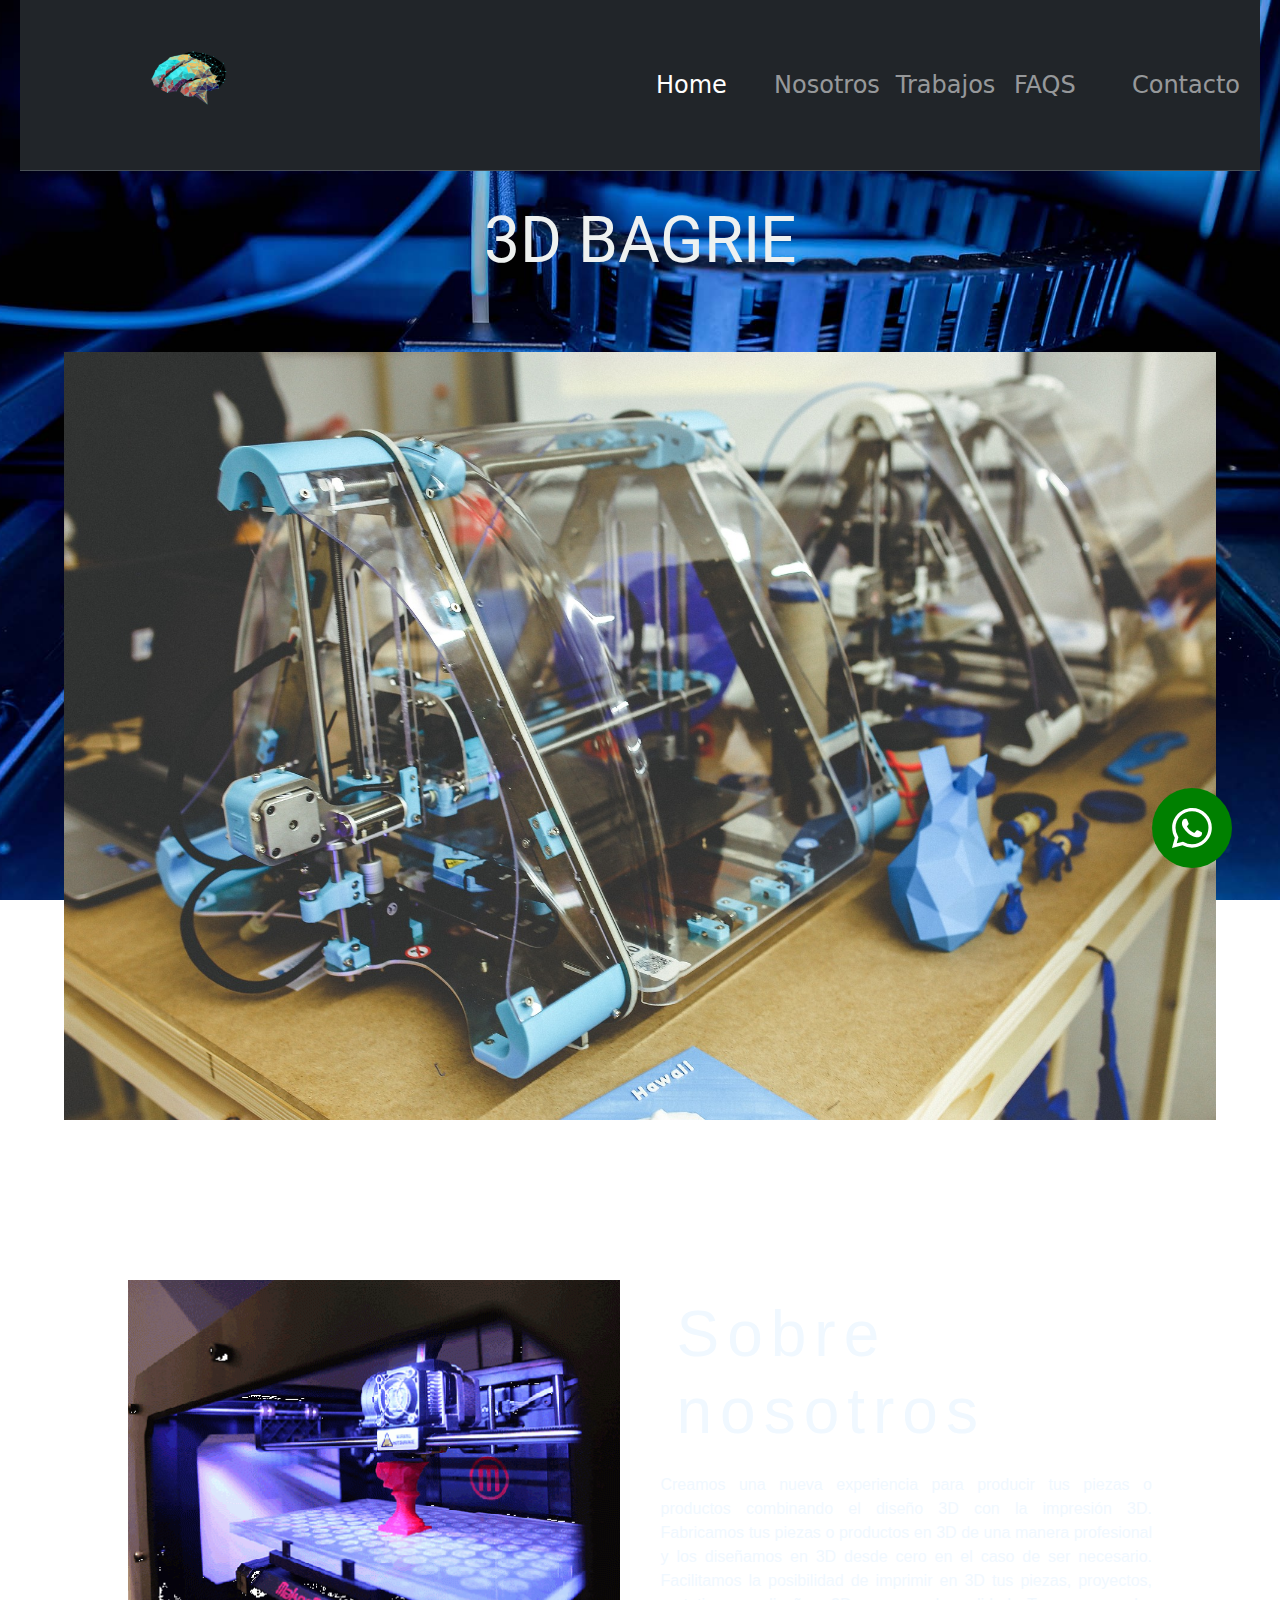
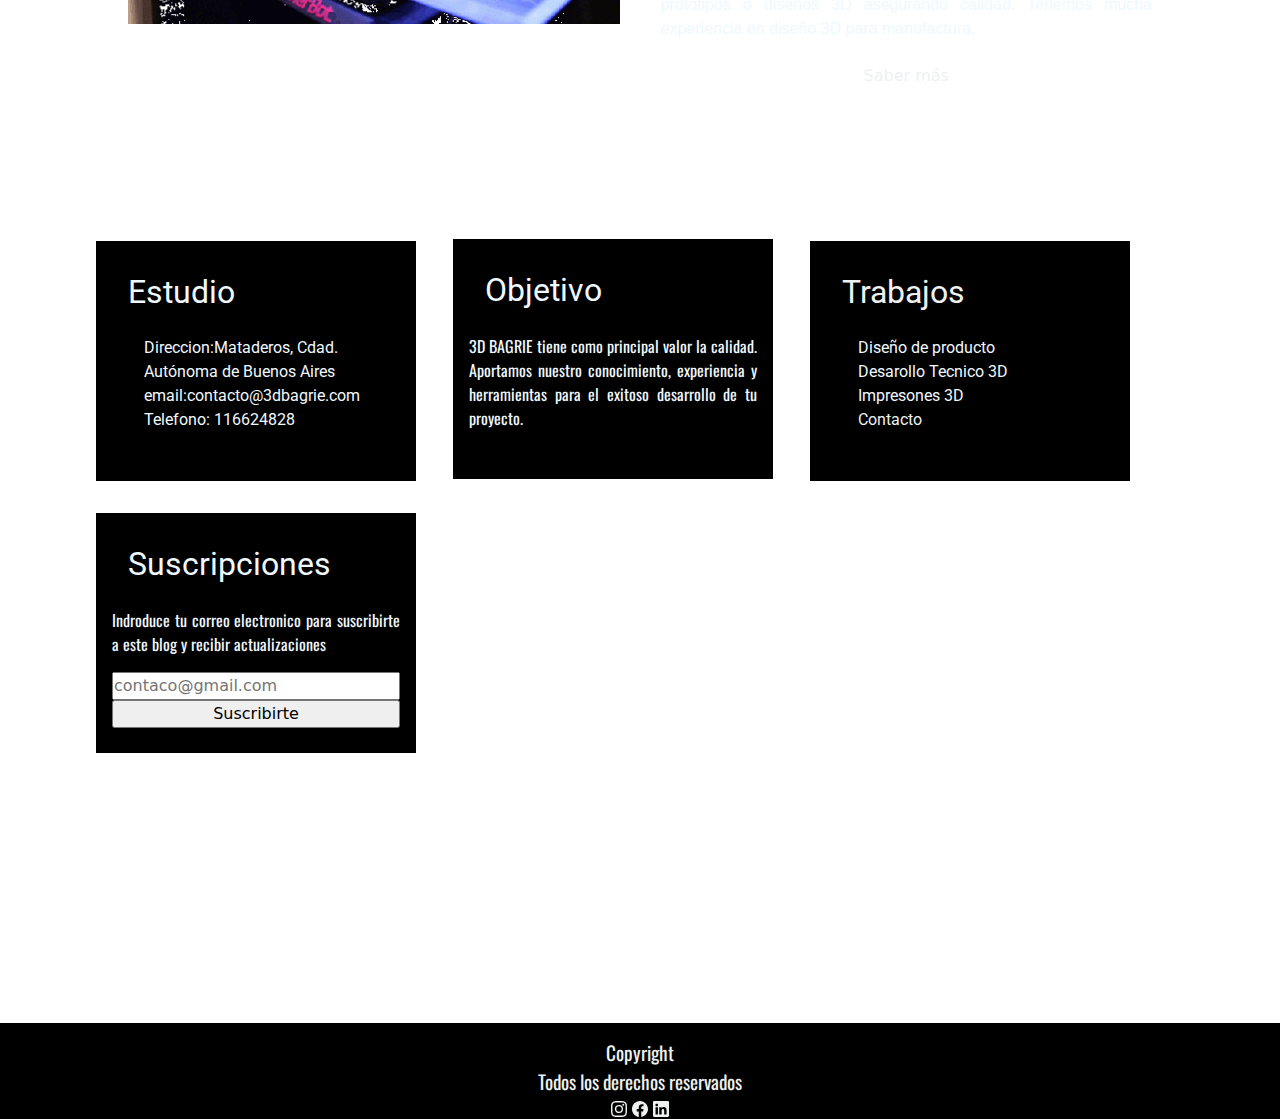
==== index.html @ aac8c041 "Sass" ====
<!DOCTYPE html>
<html lang="en">
<head>
    <meta charset="UTF-8">
    <meta name="viewport" content="width=device-width, initial-scale=1.0">
    <link rel="shortcut icon" href="./asset/3D 64x64.png">
    <link href="https://cdn.jsdelivr.net/npm/bootstrap@5.3.3/dist/css/bootstrap.min.css" rel="stylesheet" integrity="sha384-QWTKZyjpPEjISv5WaRU9OFeRpok6YctnYmDr5pNlyT2bRjXh0JMhjY6hW+ALEwIH" crossorigin="anonymous">
    <link rel="stylesheet"  href="./css/styles.css">
    <title>Home Page</title>
</head>
<body class="contenedor">
    <header>
        <nav class="navbar navbar-expand-lg bg-dark border-bottom border-body" data-bs-theme="dark">
            <div class="container-fluid">
            <a class="navbar-brand" href="./index.html">
                <img src="./asset/3D Sin fondo.png" alt="Logo del estudio de impresiones 3D" class="logo">
            </a>
            <button class="navbar-toggler" type="button" data-bs-toggle="collapse" data-bs-target="#navbarNav" aria-controls="navbarNav" aria-expanded="false" aria-label="Toggle navigation">
                <span class="navbar-toggler-icon"></span>
            </button>
            <div class="collapse navbar-collapse" id="navbarNav">
                <ul class="navbar-nav">
                <li class="nav-item">
                <a class="nav-link active" aria-current="page" href="./index.html">Home</a>
                </li>
                <li class="nav-item">
                <a class="nav-link" href="./pages/nosotros.html">Nosotros</a>
                </li>
                <li class="nav-item">
                <a class="nav-link" href="./pages/trabajos.html">Trabajos</a>
                </li>
                <li class="nav-item">
                <a class="nav-link" href="./pages/faqs.html">FAQS</a>
                </li>
                <li class="nav-item">
                        <a class="nav-link" href="./pages/contacto.html">Contacto</a>
                </li>
                </ul>
            </div>
        </div>
        </nav>
</header>
    <main>
        <section>
            <!--Imagen-->
                <h1>3D BAGRIE</h1>
                <img src="./asset/portada.jpg" alt="Maquina 3D" class="portada">
                <!--alt+z se centra el texto-->
        </section>
    </main>

    <section id="nosotros">
        <div class="estudio">
            <img src="./asset/500Impresora3d.gif" alt="estudio de impresones 3d">
        </div>
        <div class="text">
            <h2>Sobre nosotros</h2>
            <p> Creamos una nueva experiencia para producir tus piezas o productos combinando el diseño 3D con la impresión 3D. Fabricamos tus piezas o productos en 3D de una manera profesional y los diseñamos en 3D desde cero en el caso de ser necesario. Facilitamos la posibilidad de imprimir en 3D tus piezas, proyectos, prototipos o diseños 3D asegurando calidad. Tenemos mucha experiencia en diseño 3D para manufactura.</p>
            <div class="btn">
                <a href="./pages/nosotros.html">
                    Saber más</a>
            </div>
        </div>
    </section>

    <div class="popup-wpp">
        <a href="https://wa.me/5491123456789?text=Hola!%20Quería%20más%20información." target="_blank">
            <svg xmlns="http://www.w3.org/2000/svg" width="16" height="16" fill="currentColor" class="bi bi-whatsapp" viewBox="0 0 16 16">
                <path d="M13.601 2.326A7.85 7.85 0 0 0 7.994 0C3.627 0 .068 3.558.064 7.926c0 1.399.366 2.76 1.057 3.965L0 16l4.204-1.102a7.9 7.9 0 0 0 3.79.965h.004c4.368 0 7.926-3.558 7.93-7.93A7.9 7.9 0 0 0 13.6 2.326zM7.994 14.521a6.6 6.6 0 0 1-3.356-.92l-.24-.144-2.494.654.666-2.433-.156-.251a6.56 6.56 0 0 1-1.007-3.505c0-3.626 2.957-6.584 6.591-6.584a6.56 6.56 0 0 1 4.66 1.931 6.56 6.56 0 0 1 1.928 4.66c-.004 3.639-2.961 6.592-6.592 6.592m3.615-4.934c-.197-.099-1.17-.578-1.353-.646-.182-.065-.315-.099-.445.099-.133.197-.513.646-.627.775-.114.133-.232.148-.43.05-.197-.1-.836-.308-1.592-.985-.59-.525-.985-1.175-1.103-1.372-.114-.198-.011-.304.088-.403.087-.088.197-.232.296-.346.1-.114.133-.198.198-.33.065-.134.034-.248-.015-.347-.05-.099-.445-1.076-.612-1.47-.16-.389-.323-.335-.445-.34-.114-.007-.247-.007-.38-.007a.73.73 0 0 0-.529.247c-.182.198-.691.677-.691 1.654s.71 1.916.81 2.049c.098.133 1.394 2.132 3.383 2.992.47.205.84.326 1.129.418.475.152.904.129 1.246.08.38-.058 1.171-.48 1.338-.943.164-.464.164-.86.114-.943-.049-.084-.182-.133-.38-.232"/>
            </svg>
        </a>
    </div>
    
    <section class="cards">
        <div class="datos">
            <h2>Estudio</h2>
                <ol>
                    <li>Direccion:Mataderos, Cdad. Autónoma de Buenos Aires </li>
                    <li>email:contacto@3dbagrie.com</li>
                    <li>Telefono: 116624828</li>
                </ol>
        </div>
        <div class="datos">
            <h3>Objetivo</h3>
                <p class="parrafo">3D BAGRIE tiene como principal valor la calidad. Aportamos nuestro conocimiento, experiencia y herramientas para el exitoso desarrollo de tu proyecto.</p>
        </div>
        <div class="datos">    
            <h4><a href="./pages/trabajos.html" target="_blank">Trabajos</a></h4>
                <ol>
                    <li>Diseño de producto</li>
                    <li>Desarollo Tecnico 3D</li>
                    <li>Impresones 3D</li>
                    <li><a href="./pages/contacto.html" target="_blank">Contacto</a></li>
                </ol>
        </div>
        <div class="datos">
                <h5>Suscripciones</h5>
                <p class="parrafo">Indroduce tu correo electronico para suscribirte a este blog y recibir actualizaciones</p>
                <input type="email" name="email" id="correo" placeholder="contaco@gmail.com">    
                <input type="submit" value="Suscribirte" class="btn-submit">
        </div>
    </section>

    <footer>
        <nav>
            <p>Copyright</p>
            <p>Todos los derechos reservados</p>
            <a href="https://www.instagram.com/?hl=es" target="_blank">
            <svg xmlns="http://www.w3.org/2000/svg" width="16" height="16" fill="currentColor" class="bi bi-instagram" viewBox="0 0 16 16"><path d="M8 0C5.829 0 5.556.01 4.703.048 3.85.088 3.269.222 2.76.42a3.9 3.9 0 0 0-1.417.923A3.9 3.9 0 0 0 .42 2.76C.222 3.268.087 3.85.048 4.7.01 5.555 0 5.827 0 8.001c0 2.172.01 2.444.048 3.297.04.852.174 1.433.372 1.942.205.526.478.972.923 1.417.444.445.89.719 1.416.923.51.198 1.09.333 1.942.372C5.555 15.99 5.827 16 8 16s2.444-.01 3.298-.048c.851-.04 1.434-.174 1.943-.372a3.9 3.9 0 0 0 1.416-.923c.445-.445.718-.891.923-1.417.197-.509.332-1.09.372-1.942C15.99 10.445 16 10.173 16 8s-.01-2.445-.048-3.299c-.04-.851-.175-1.433-.372-1.941a3.9 3.9 0 0 0-.923-1.417A3.9 3.9 0 0 0 13.24.42c-.51-.198-1.092-.333-1.943-.372C10.443.01 10.172 0 7.998 0zm-.717 1.442h.718c2.136 0 2.389.007 3.232.046.78.035 1.204.166 1.486.275.373.145.64.319.92.599s.453.546.598.92c.11.281.24.705.275 1.485.039.843.047 1.096.047 3.231s-.008 2.389-.047 3.232c-.035.78-.166 1.203-.275 1.485a2.5 2.5 0 0 1-.599.919c-.28.28-.546.453-.92.598-.28.11-.704.24-1.485.276-.843.038-1.096.047-3.232.047s-2.39-.009-3.233-.047c-.78-.036-1.203-.166-1.485-.276a2.5 2.5 0 0 1-.92-.598 2.5 2.5 0 0 1-.6-.92c-.109-.281-.24-.705-.275-1.485-.038-.843-.046-1.096-.046-3.233s.008-2.388.046-3.231c.036-.78.166-1.204.276-1.486.145-.373.319-.64.599-.92s.546-.453.92-.598c.282-.11.705-.24 1.485-.276.738-.034 1.024-.044 2.515-.045zm4.988 1.328a.96.96 0 1 0 0 1.92.96.96 0 0 0 0-1.92m-4.27 1.122a4.109 4.109 0 1 0 0 8.217 4.109 4.109 0 0 0 0-8.217m0 1.441a2.667 2.667 0 1 1 0 5.334 2.667 2.667 0 0 1 0-5.334"/>
            </svg>
            <a href="https://www.facebook.com/?locale=es_LA" target="_blank">
            <svg xmlns="http://www.w3.org/2000/svg" width="16" height="16" fill="currentColor" class="bi bi-facebook" viewBox="0 0 16 16">
            <path d="M16 8.049c0-4.446-3.582-8.05-8-8.05C3.58 0-.002 3.603-.002 8.05c0 4.017 2.926 7.347 6.75 7.951v-5.625h-2.03V8.05H6.75V6.275c0-2.017 1.195-3.131 3.022-3.131.876 0 1.791.157 1.791.157v1.98h-1.009c-.993 0-1.303.621-1.303 1.258v1.51h2.218l-.354 2.326H9.25V16c3.824-.604 6.75-3.934 6.75-7.951"/>
            </svg>
            <a href="https://ar.linkedin.com/" target="_blank">
            <svg xmlns="http://www.w3.org/2000/svg" width="16" height="16" fill="currentColor" class="bi bi-linkedin" viewBox="0 0 16 16">
            <path d="M0 1.146C0 .513.526 0 1.175 0h13.65C15.474 0 16 .513 16 1.146v13.708c0 .633-.526 1.146-1.175 1.146H1.175C.526 16 0 15.487 0 14.854zm4.943 12.248V6.169H2.542v7.225zm-1.2-8.212c.837 0 1.358-.554 1.358-1.248-.015-.709-.52-1.248-1.342-1.248S2.4 3.226 2.4 3.934c0 .694.521 1.248 1.327 1.248zm4.908 8.212V9.359c0-.216.016-.432.08-.586.173-.431.568-.878 1.232-.878.869 0 1.216.662 1.216 1.634v3.865h2.401V9.25c0-2.22-1.184-3.252-2.764-3.252-1.274 0-1.845.7-2.165 1.193v.025h-.016l.016-.025V6.169h-2.4c.03.678 0 7.225 0 7.225z"/>
            </svg>
        </nav>
    </footer>
    <script src="https://cdn.jsdelivr.net/npm/bootstrap@5.3.3/dist/js/bootstrap.bundle.min.js" integrity="sha384-YvpcrYf0tY3lHB60NNkmXc5s9fDVZLESaAA55NDzOxhy9GkcIdslK1eN7N6jIeHz" crossorigin="anonymous"></script>
</body>
</html>
---- css/styles.css ----
/* control }  comentarios*/
/* #012326 
#000C0D
#2E5951
*/
@import url("https://fonts.googleapis.com/css2?family=Oswald:wght@200..700&family=Roboto:ital,wght@0,100;0,300;0,400;0,500;0,700;0,900;1,100;1,300;1,400;1,500;1,700;1,900&display=swap");
/* Reset */
* {
  margin: 0;
  padding: 0;
  box-sizing: border-box;
  width: 100%;
}

html {
  font-size: 62, 5%;
}
html body {
  background-image: url(../asset/elescaneado3denlaimpresion-3d.jpg);
  background-position: center center;
  background-repeat: no-repeat;
  background-size: cover;
  background-attachment: fixed;
  color: aliceblue;
  overflow-x: hidden;
}
@media screen and (min-width: 320px) and (max-width: 767px) {
  html body {
    width: 100%;
  }
}
html body header {
  display: flex;
  align-items: center;
  justify-content: space-between;
  padding: 0 20px;
  background-color: none;
  height: 10%;
}
html body header nav {
  font-size: 1.5rem;
}
html body header nav a img {
  width: 11rem;
  height: 9rem;
  margin-left: 4rem;
}
@media screen and (min-width: 320px) and (max-width: 767px) {
  html body header nav a img {
    margin-right: 10rem;
  }
}
@media screen and (min-width: 768px) and (max-width: 1023px) {
  html body header nav a img {
    margin-left: 15rem;
  }
}
html body a {
  text-decoration: none;
  color: #eef1f0;
}
html body main {
  /* background-color: #012326; */
  color: #eef1f0;
  overflow: hidden;
  display: flex;
  justify-content: center;
  align-items: center;
  flex-direction: row;
}
html body main .imgfqs {
  width: 100%;
  margin-left: 1rem;
}
html body main section img {
  display: block;
  flex-direction: row;
  margin: auto;
}
html body main .portada {
  max-width: 95%;
  max-height: 95%;
  align-items: center;
  position: relative;
  justify-content: center;
  margin-bottom: 2rem;
  padding: 2rem;
  margin: auto;
}
html body main .carousel-item {
  width: 90%;
  margin-left: 5rem;
  align-items: center;
  justify-content: center;
}
@media screen and (min-width: 320px) and (max-width: 767px) {
  html body main .carousel-item {
    width: 100%;
    margin: 0;
  }
}
@media screen and (min-width: 768px) and (max-width: 1023px) {
  html body main .carousel-item {
    width: 100%;
    margin-left: 0;
  }
}
html body main input, html body main label, html body main select {
  display: flex;
  margin-bottom: auto;
  text-align: center;
}
html body main textarea {
  text-align: center;
  display: block;
}
html body main iframe {
  align-items: flex-start;
  display: block;
  width: 90%;
  margin-left: 1rem;
}
html body main .formulario {
  width: 50%;
  margin: 1rem;
  padding: 1rem;
}
html body main .btn-sumit {
  align-items: baseline;
  height: 2rem;
  width: 2rem;
  border-radius: 2%;
  padding: 2rem;
  margin: 2rem;
}
html body h1 {
  text-align: center;
  padding: 2rem;
  font-size: 4rem;
  font-family: "Roboto", sans-serif;
  font-weight: 400;
  font-style: normal;
}
html body h2 {
  padding: 1rem;
  font-size: 2rem;
  font-family: "Roboto", sans-serif;
  font-weight: 400;
  font-style: normal;
}
html body h3 {
  padding: 1rem;
  font-size: 2rem;
  font-family: "Roboto", sans-serif;
  font-weight: 400;
  font-style: normal;
}
html body h4 {
  padding: 1rem;
  font-size: 2rem;
  font-family: "Roboto", sans-serif;
  font-weight: 400;
  font-style: normal;
}
html body h5 {
  padding: 1rem;
  font-size: 2rem;
  font-family: "Roboto", sans-serif;
  font-weight: 400;
  font-style: normal;
}
html body p {
  font-size: 1.2rem;
  text-align: justify;
  font-family: "Oswald", sans-serif;
  font-optical-sizing: auto;
  font-weight: weight;
  font-style: normal;
}
html body div ol li {
  text-decoration: none;
  list-style-type: none;
  font-family: "Roboto", sans-serif;
  font-weight: 400;
  font-style: normal;
  font-size: 1rem;
}
html body .cards {
  display: flex;
  flex-direction: row;
  align-items: center;
  justify-content: center;
  width: 100%;
  height: 50rem;
}
@media screen and (min-width: 320px) and (max-width: 767px) {
  html body .cards {
    display: inline-block;
    align-items: center;
    justify-content: center;
  }
}
@media screen and (min-width: 768px) and (max-width: 1023px) {
  html body .cards {
    display: inline-block;
    align-items: center;
    justify-content: center;
  }
}
@media screen and (min-width: 1024px) {
  html body .cards {
    margin-left: 5rem;
    display: inline-block;
    align-items: center;
    justify-content: center;
  }
}
html body .cards .datos {
  display: inline-block;
  background-color: black;
  width: 20rem;
  height: 15rem;
  padding: 1rem;
  margin: 1rem;
}
html body #nosotros {
  display: flex;
  flex-direction: row;
  justify-content: space-between;
  padding: 8rem;
}
@media screen and (min-width: 320px) and (max-width: 767px) {
  html body #nosotros {
    width: 100%;
    display: inline-block;
  }
}
html body #nosotros .estudio {
  width: 48%;
}
html body #nosotros .text {
  width: 48%;
  display: flex;
  flex-direction: column;
  justify-content: space-between;
  align-items: flex-start;
}
html body #nosotros .text h2 {
  color: aliceblue;
  font-family: "Bebas Neue", sans-serif;
  font-weight: 500;
  font-style: normal;
  text-align: left;
  font-size: 4rem;
  letter-spacing: 0.5rem;
}
html body #nosotros .text p {
  font-family: "Poppins", sans-serif;
  font-weight: 300;
  font-style: normal;
  text-align: justify;
  font-size: 1rem;
  color: aliceblue;
}
@media screen and (min-width: 320px) and (max-width: 767px) {
  html body #nosotros .text {
    display: inline-block;
  }
}
html body .parrafo {
  font-size: 1rem;
  text-align: justify;
  font-family: "Oswald", sans-serif;
  font-optical-sizing: auto;
  font-weight: weight;
  font-style: normal;
}
html body footer {
  background-color: black;
  color: #eef1f0;
  text-align: center;
  font-size: 1rem;
  width: 100%;
  overflow: hidden;
  padding-top: 1rem;
  padding-bottom: 1rem;
}
html body footer p {
  text-align: center;
  margin: auto;
  padding: auto;
  width: auto;
}
html body footer svg {
  list-style-type: none;
  width: auto;
  display: inline block;
  text-decoration: none;
  color: #eef1f0;
}
html body .fotos {
  display: flex;
  flex-wrap: wrap;
  gap: 1rem;
  justify-content: center;
}
html body .fotos img {
  border-radius: 3px;
  max-width: 30%;
  border: #C4AA25 2px solid;
}
html body .fotos img:hover {
  border: #E8C61C 2px solid;
}
html body article {
  background: black;
  width: 80%;
  margin-left: 5rem;
  padding: 2rem;
  margin: 2rem;
}
html body article p {
  font-size: 1.5rem;
  text-align: justify;
  font-family: "Oswald", sans-serif;
  font-optical-sizing: auto;
  font-weight: weight;
  font-style: normal;
}
@media screen and (min-width: 320px) and (max-width: 767px) {
  html body article p {
    font-size: 1rem;
  }
}
html body header {
  grid-area: menu;
}
html body main {
  grid-area: main;
}
html body section {
  grid-area: section;
}
html body footer {
  grid-area: footer;
  width: 100%;
  height: 6rem;
}
html body .contenedor {
  display: grid;
  grid-template-columns: repeat(3, 1fr);
  grid-template-rows: 0.3fr 6.5fr 5.5fr 0.3fr;
  grid-template-areas: "menu menu menu" "main main main" "section section" "footer footer footer";
  width: 100%;
  height: 100hv;
}
@media screen and (min-width: 320px) and (max-width: 767px) {
  html body .contenedor .contenedor {
    display: grid;
    grid-template-columns: 1;
    grid-template-rows: 0.3fr 6.5fr 5.5fr 5.5fr 0.3fr;
    grid-template-areas: "menu" "main" "section" "section" "footer";
    width: 100%;
    height: 100hv;
  }
}
html body .popup-wpp {
  width: 5rem;
  height: 5rem;
  background-color: green;
  padding: 0.5rem;
  border-radius: 70%;
  position: fixed;
  bottom: 2rem;
  right: 3rem;
  display: flex;
  flex-direction: row;
  justify-content: center;
  align-items: center;
}
html body .popup-wpp a {
  display: flex;
  flex-direction: row;
  justify-content: center;
  align-items: center;
  color: white;
}
html body .popup-wpp a svg {
  width: 2.5rem;
  height: 2.5rem;
}/*# sourceMappingURL=styles.css.map */
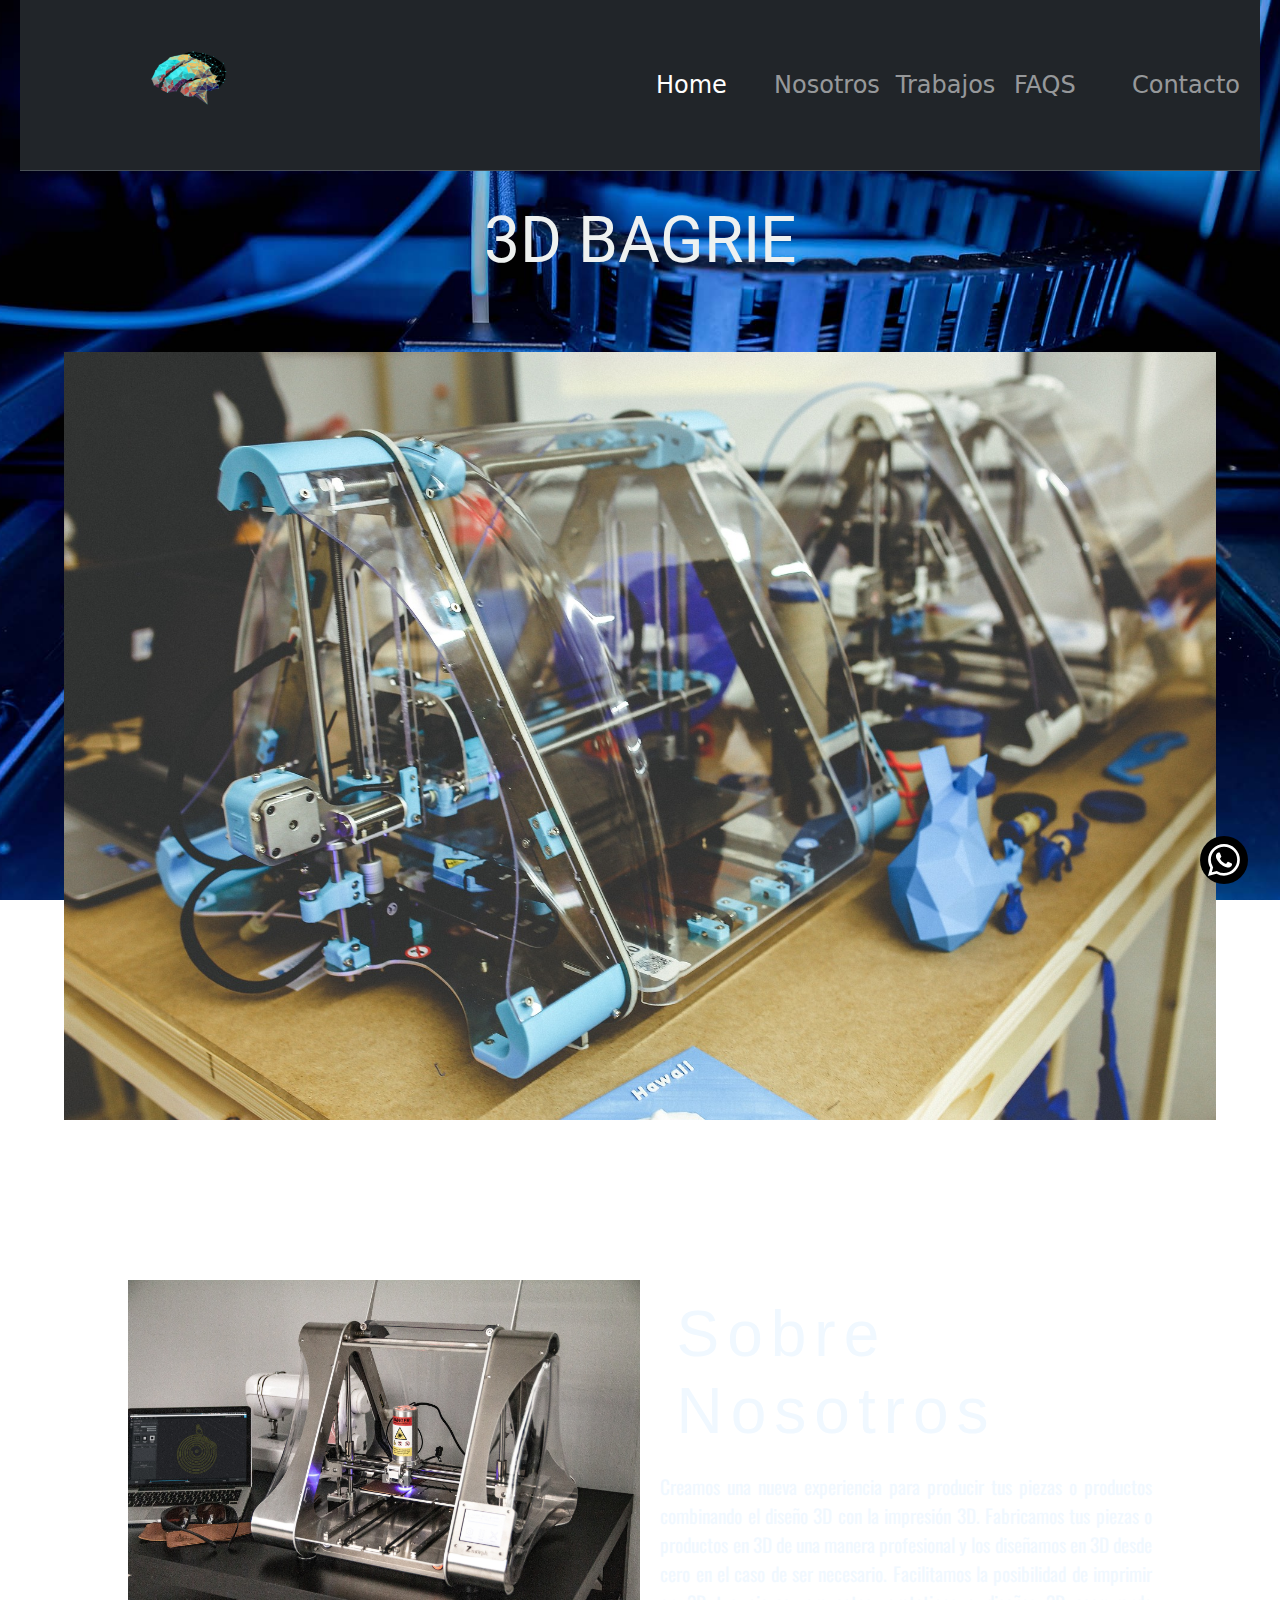
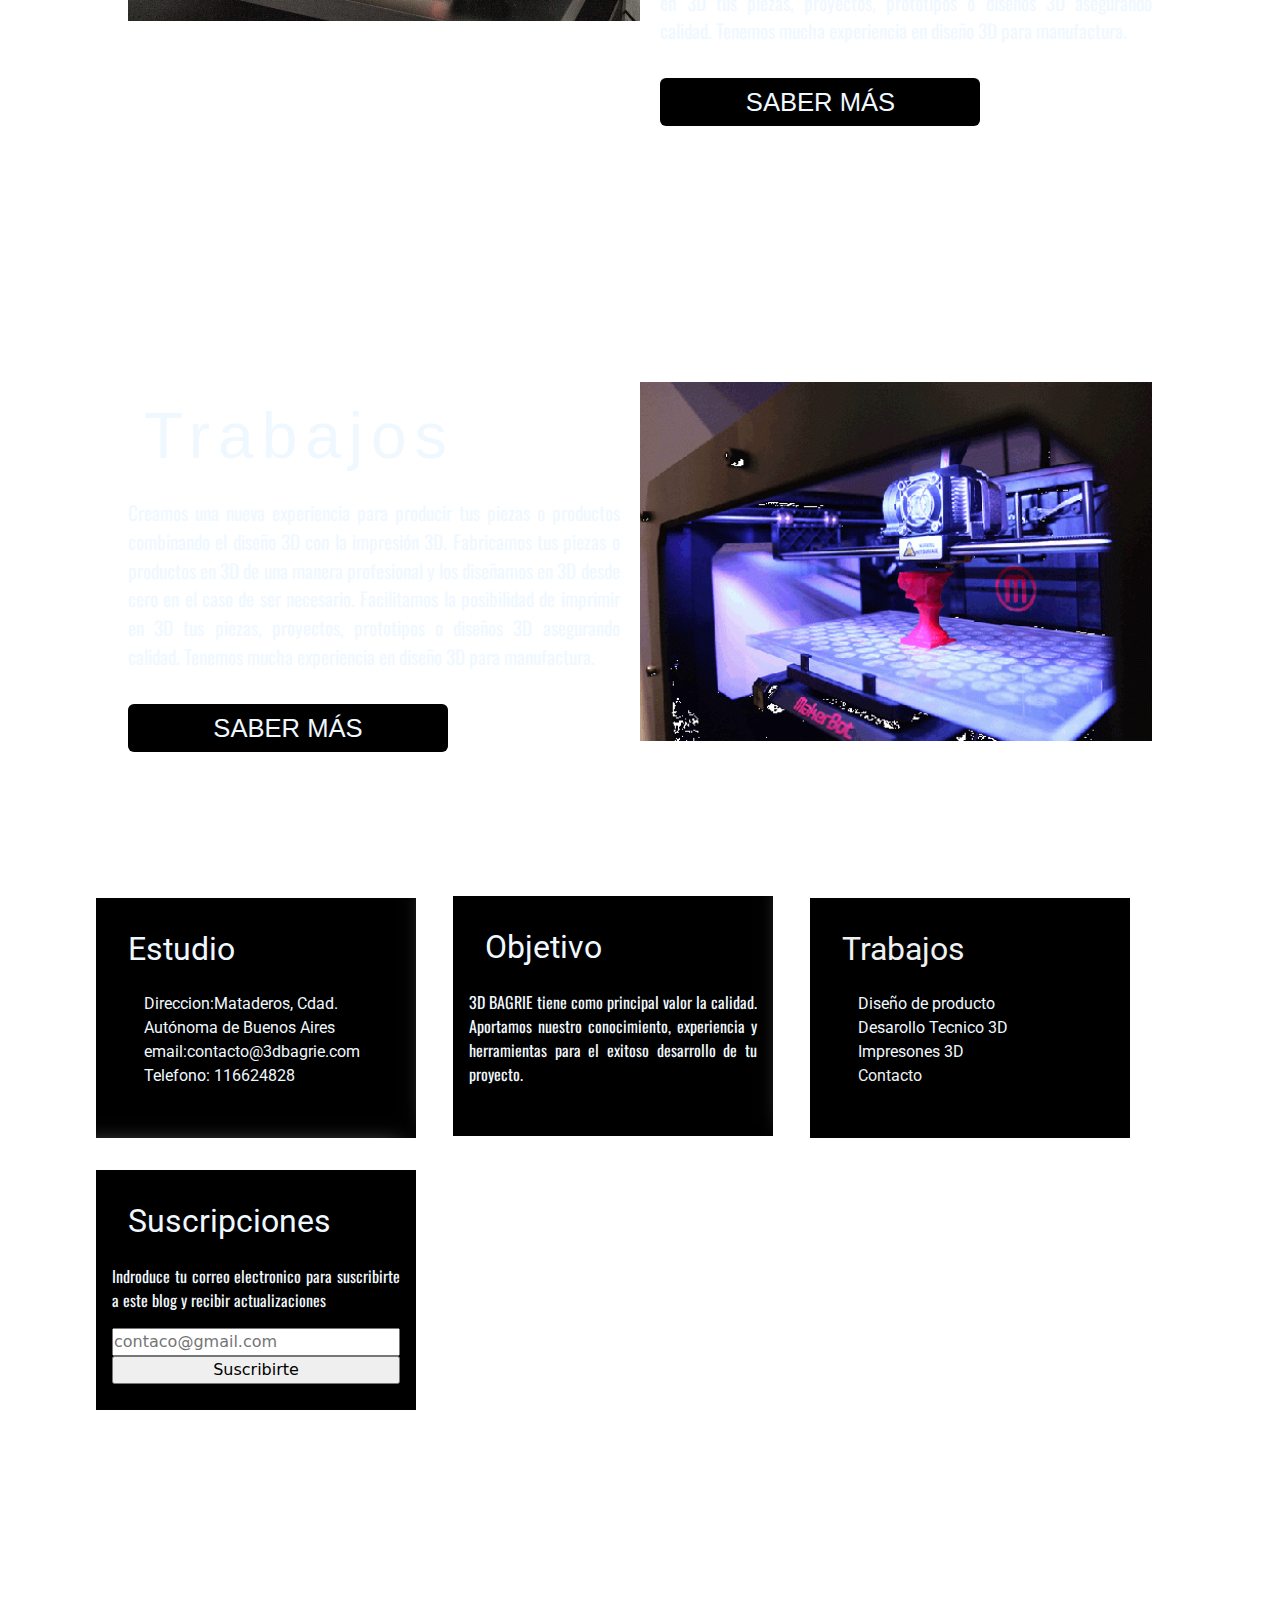
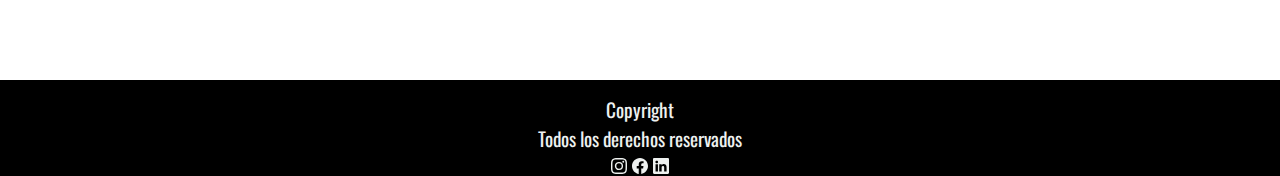
==== commit 5e2ab5ec: "animaciones" ====
--- a/index.html
+++ b/index.html
@@ -3,6 +3,8 @@
 <head>
     <meta charset="UTF-8">
     <meta name="viewport" content="width=device-width, initial-scale=1.0">
+    <meta name="description" content="Diseño e Impresión 3D. Diseños simples y a gran escala. Impresión 3D en Buenos Aires.">
+    <meta name="keywords" content="Estudio, Impresion. 3D">
     <link rel="shortcut icon" href="./asset/3D 64x64.png">
     <link href="https://cdn.jsdelivr.net/npm/bootstrap@5.3.3/dist/css/bootstrap.min.css" rel="stylesheet" integrity="sha384-QWTKZyjpPEjISv5WaRU9OFeRpok6YctnYmDr5pNlyT2bRjXh0JMhjY6hW+ALEwIH" crossorigin="anonymous">
     <link rel="stylesheet"  href="./css/styles.css">
@@ -50,11 +52,11 @@
     </main>
 
     <section id="nosotros">
-        <div class="estudio">
-            <img src="./asset/500Impresora3d.gif" alt="estudio de impresones 3d">
+        <div class="estudio" data-aos="fade-right" data-aos-easing="linear" data-aos-duration="1500">
+            <img src="./asset/impresoramodelodos.jpg" alt="estudio de impresones 3d">
         </div>
-        <div class="text">
-            <h2>Sobre nosotros</h2>
+        <div class="text" data-aos="fade-left" data-aos-easing="linear" data-aos-duration="1500">
+            <h2>Sobre Nosotros</h2>
             <p> Creamos una nueva experiencia para producir tus piezas o productos combinando el diseño 3D con la impresión 3D. Fabricamos tus piezas o productos en 3D de una manera profesional y los diseñamos en 3D desde cero en el caso de ser necesario. Facilitamos la posibilidad de imprimir en 3D tus piezas, proyectos, prototipos o diseños 3D asegurando calidad. Tenemos mucha experiencia en diseño 3D para manufactura.</p>
             <div class="btn">
                 <a href="./pages/nosotros.html">
@@ -62,6 +64,21 @@
             </div>
         </div>
     </section>
+
+    <section id="nosotros">
+        <div class="text" data-aos="fade-left" data-aos-easing="linear" data-aos-duration="1500">
+            <h2>Trabajos</h2>
+            <p> Creamos una nueva experiencia para producir tus piezas o productos combinando el diseño 3D con la impresión 3D. Fabricamos tus piezas o productos en 3D de una manera profesional y los diseñamos en 3D desde cero en el caso de ser necesario. Facilitamos la posibilidad de imprimir en 3D tus piezas, proyectos, prototipos o diseños 3D asegurando calidad. Tenemos mucha experiencia en diseño 3D para manufactura.</p>
+            <div class="btn">
+                <a href="./pages/trabajos.html">
+                    Saber más</a>
+            </div>
+        </div>
+        <div class="estudio" data-aos="fade-right" data-aos-easing="linear" data-aos-duration="1500">
+            <img src="./asset/500Impresora3d.gif" alt="estudio de impresones 3d">
+        </div>
+    </section>
+
 
     <div class="popup-wpp">
         <a href="https://wa.me/5491123456789?text=Hola!%20Quería%20más%20información." target="_blank">
--- a/css/styles.css
+++ b/css/styles.css
@@ -222,6 +222,9 @@
   height: 15rem;
   padding: 1rem;
   margin: 1rem;
+  box-shadow: -17px -16px 25px 3px rgba(255, 255, 255, 0.75);
+  -webkit-box-shadow: -17px -16px 25px 3px rgba(255, 255, 255, 0.75);
+  -moz-box-shadow: -17px -16px 25px 3px rgba(255, 255, 255, 0.75);
 }
 html body #nosotros {
   display: flex;
@@ -229,14 +232,14 @@
   justify-content: space-between;
   padding: 8rem;
 }
-@media screen and (min-width: 320px) and (max-width: 767px) {
-  html body #nosotros {
+html body #nosotros .estudio {
+  width: 50%;
+}
+@media screen and (min-width: 320px) and (max-width: 767px) {
+  html body #nosotros .estudio {
     width: 100%;
     display: inline-block;
   }
-}
-html body #nosotros .estudio {
-  width: 48%;
 }
 html body #nosotros .text {
   width: 48%;
@@ -254,7 +257,7 @@
   font-size: 4rem;
   letter-spacing: 0.5rem;
 }
-html body #nosotros .text p {
+html body #nosotros .text h2 p {
   font-family: "Poppins", sans-serif;
   font-weight: 300;
   font-style: normal;
@@ -262,10 +265,28 @@
   font-size: 1rem;
   color: aliceblue;
 }
-@media screen and (min-width: 320px) and (max-width: 767px) {
-  html body #nosotros .text {
-    display: inline-block;
-  }
+html body #nosotros .text .btn {
+  width: 20rem;
+  height: 3rem;
+  background-color: black;
+  margin-top: 1rem;
+  display: flex;
+  flex-direction: row;
+  justify-content: center;
+  align-items: center;
+}
+html body #nosotros .text .btn a {
+  color: aliceblue;
+  font-family: "Poppins", sans-serif;
+  font-weight: 500;
+  font-style: normal;
+  text-align: center;
+  text-transform: uppercase;
+  font-size: 1.6rem;
+  transition: color 2s;
+}
+html body #nosotros .btn a:hover {
+  color: orange;
 }
 html body .parrafo {
   font-size: 1rem;
@@ -313,7 +334,9 @@
   border: #E8C61C 2px solid;
 }
 html body article {
-  background: black;
+  background: #363232;
+  background: linear-gradient(90deg, #363232 0%, #006bff 80%);
+  background: -moz-linear-gradient(90deg, #363232 0%, #006bff 80%);
   width: 80%;
   margin-left: 5rem;
   padding: 2rem;
@@ -364,19 +387,41 @@
     height: 100hv;
   }
 }
+@keyframes moverBoton {
+  0% {
+    transform: scale(1, 1);
+  }
+  25% {
+    transform: scale(1.1, 1.1);
+  }
+  50% {
+    transform: scale(1.2, 1.2);
+  }
+  75% {
+    transform: scale(1.3, 1.3);
+  }
+  100% {
+    transform: scale(1, 1);
+  }
+}
 html body .popup-wpp {
-  width: 5rem;
-  height: 5rem;
-  background-color: green;
+  width: 3rem;
+  height: 3rem;
+  background-color: black;
   padding: 0.5rem;
-  border-radius: 70%;
+  border-radius: 50%;
   position: fixed;
-  bottom: 2rem;
-  right: 3rem;
-  display: flex;
-  flex-direction: row;
-  justify-content: center;
-  align-items: center;
+  bottom: 1rem;
+  right: 2rem;
+  display: flex;
+  flex-direction: row;
+  justify-content: center;
+  align-items: center;
+  animation-name: moverBoton;
+  animation-duration: 3s;
+  animation-delay: 0.5s;
+  animation-timing-function: linear;
+  animation-iteration-count: infinite;
 }
 html body .popup-wpp a {
   display: flex;
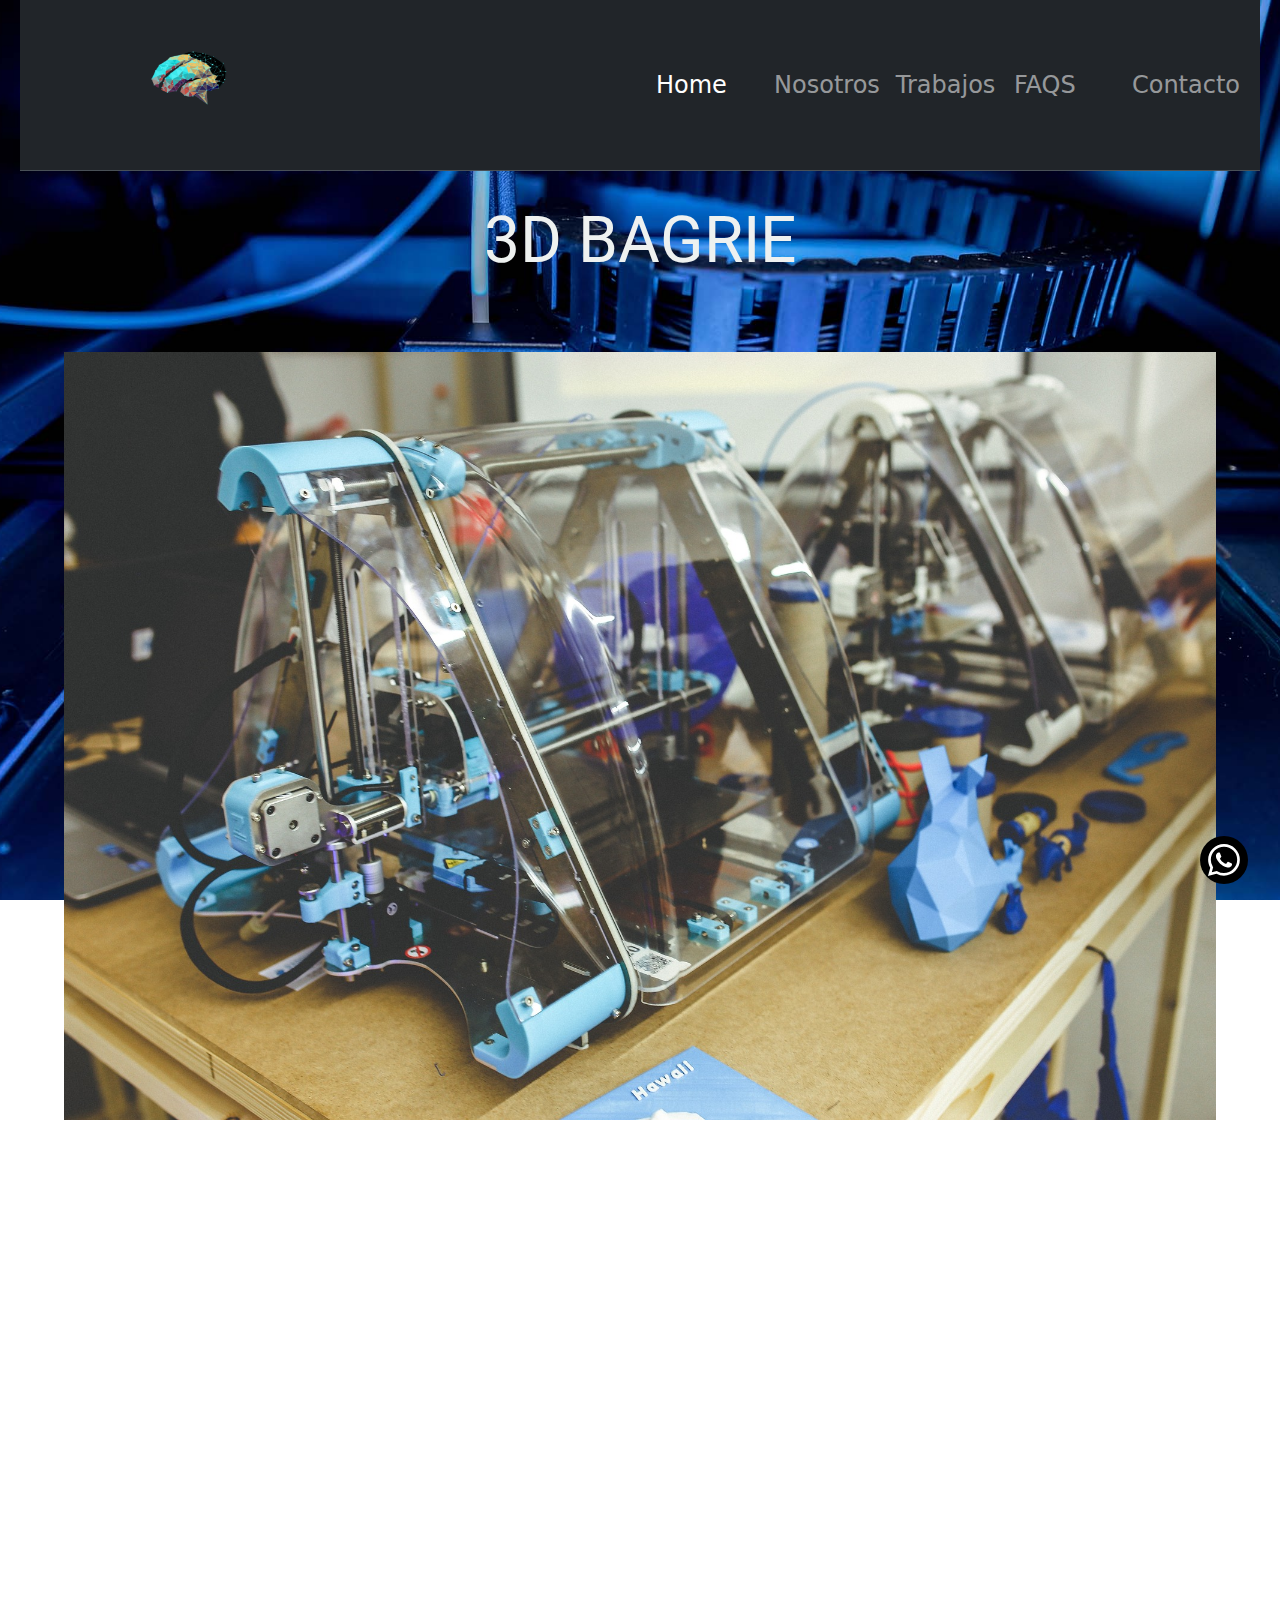
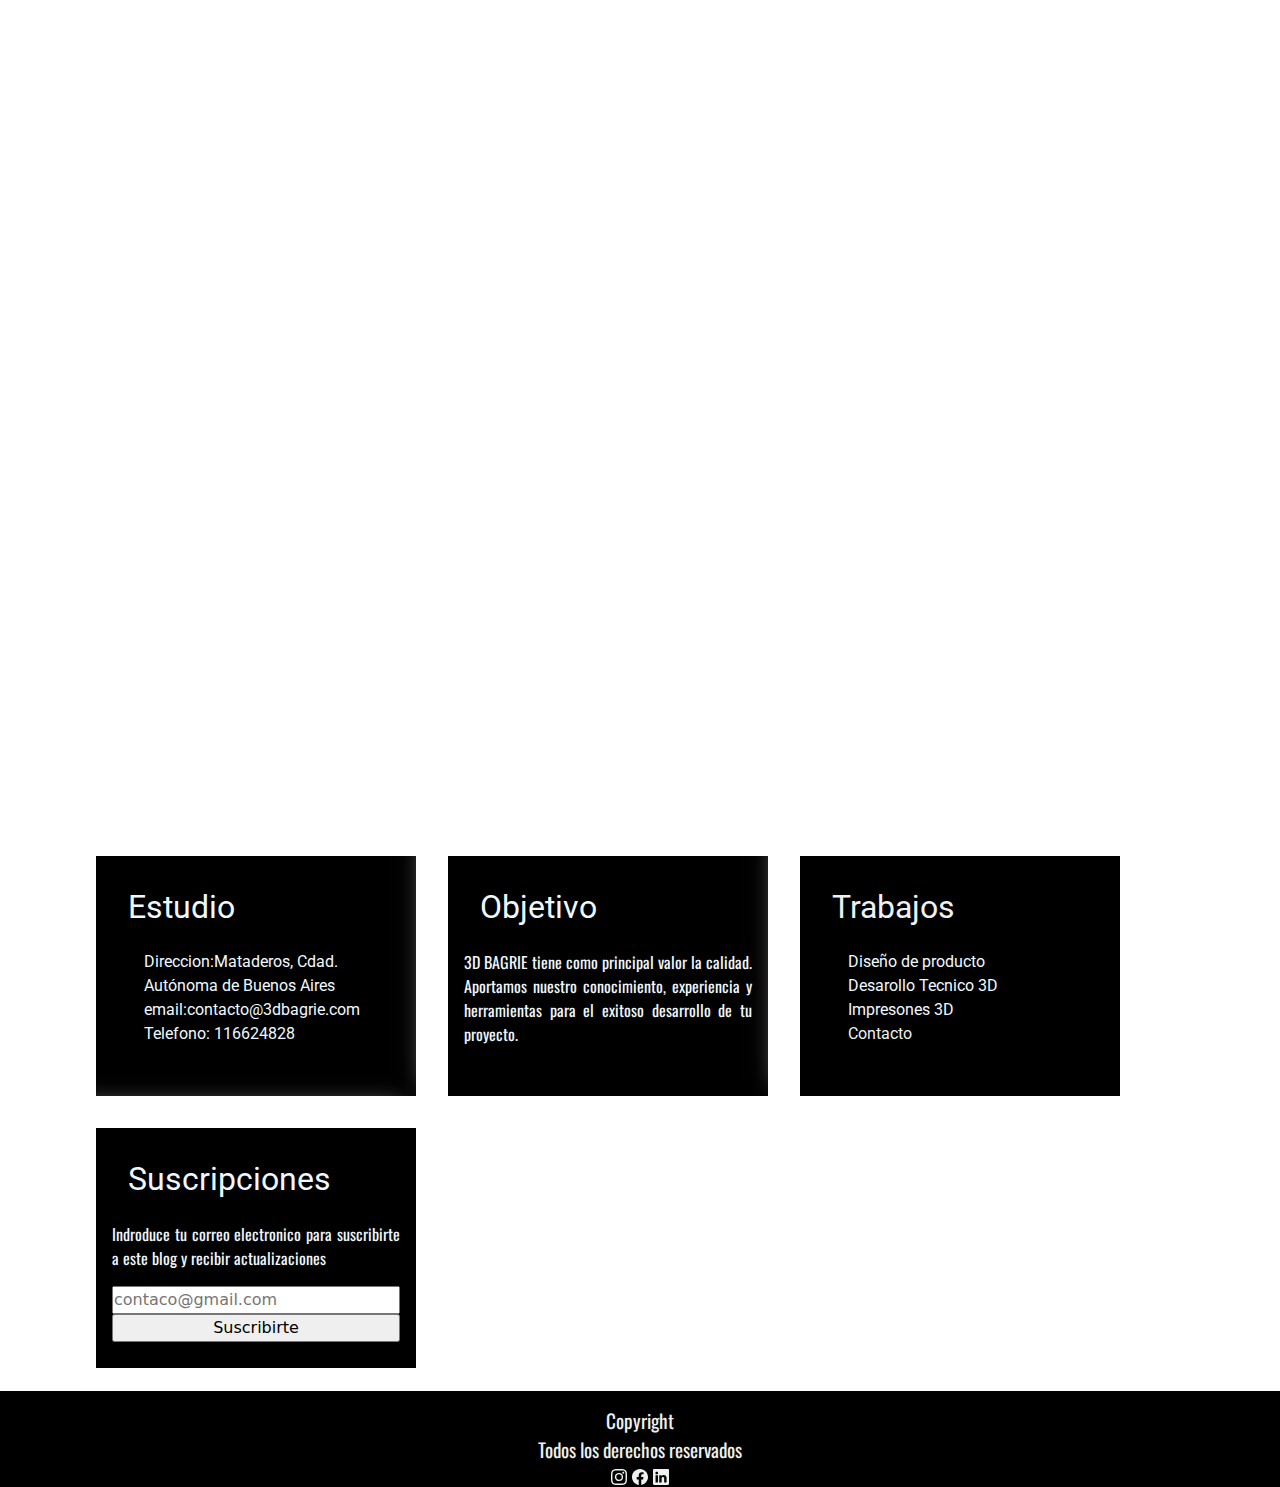
==== commit f1308c14: "modificaciones en estructura" ====
--- a/index.html
+++ b/index.html
@@ -5,9 +5,10 @@
     <meta name="viewport" content="width=device-width, initial-scale=1.0">
     <meta name="description" content="Diseño e Impresión 3D. Diseños simples y a gran escala. Impresión 3D en Buenos Aires.">
     <meta name="keywords" content="Estudio, Impresion. 3D">
+    <link href="https://cdn.jsdelivr.net/npm/bootstrap@5.3.3/dist/css/bootstrap.min.css" rel="stylesheet" integrity="sha384-QWTKZyjpPEjISv5WaRU9OFeRpok6YctnYmDr5pNlyT2bRjXh0JMhjY6hW+ALEwIH" crossorigin="anonymous">
+    <link href="https://unpkg.com/aos@2.3.1/dist/aos.css" rel="stylesheet">
+    <link rel="stylesheet"  href="./css/styles.css">
     <link rel="shortcut icon" href="./asset/3D 64x64.png">
-    <link href="https://cdn.jsdelivr.net/npm/bootstrap@5.3.3/dist/css/bootstrap.min.css" rel="stylesheet" integrity="sha384-QWTKZyjpPEjISv5WaRU9OFeRpok6YctnYmDr5pNlyT2bRjXh0JMhjY6hW+ALEwIH" crossorigin="anonymous">
-    <link rel="stylesheet"  href="./css/styles.css">
     <title>Home Page</title>
 </head>
 <body class="contenedor">
@@ -136,5 +137,9 @@
         </nav>
     </footer>
     <script src="https://cdn.jsdelivr.net/npm/bootstrap@5.3.3/dist/js/bootstrap.bundle.min.js" integrity="sha384-YvpcrYf0tY3lHB60NNkmXc5s9fDVZLESaAA55NDzOxhy9GkcIdslK1eN7N6jIeHz" crossorigin="anonymous"></script>
+    <script src="https://unpkg.com/aos@2.3.1/dist/aos.js"></script>
+    <script>
+        AOS.init();
+    </script>
 </body>
 </html>--- a/css/styles.css
+++ b/css/styles.css
@@ -121,7 +121,7 @@
   margin-left: 1rem;
 }
 html body main .formulario {
-  width: 50%;
+  width: 90%;
   margin: 1rem;
   padding: 1rem;
 }
@@ -190,11 +190,25 @@
   flex-direction: row;
   align-items: center;
   justify-content: center;
-  width: 100%;
-  height: 50rem;
+  margin-top: 0px;
+  margin-right: auto;
+  margin-bottom: 0px;
+}
+html body .cards .datos {
+  background-color: black;
+  display: inline-block;
+  float: left;
+  width: 20rem;
+  height: 15rem;
+  padding: 1rem;
+  margin: 1rem;
+  box-shadow: -17px -16px 25px 3px rgba(255, 255, 255, 0.75);
+  -webkit-box-shadow: -17px -16px 25px 3px rgba(255, 255, 255, 0.75);
+  -moz-box-shadow: -17px -16px 25px 3px rgba(255, 255, 255, 0.75);
 }
 @media screen and (min-width: 320px) and (max-width: 767px) {
   html body .cards {
+    flex-direction: column;
     display: inline-block;
     align-items: center;
     justify-content: center;
@@ -202,6 +216,7 @@
 }
 @media screen and (min-width: 768px) and (max-width: 1023px) {
   html body .cards {
+    flex-direction: column;
     display: inline-block;
     align-items: center;
     justify-content: center;
@@ -215,17 +230,6 @@
     justify-content: center;
   }
 }
-html body .cards .datos {
-  display: inline-block;
-  background-color: black;
-  width: 20rem;
-  height: 15rem;
-  padding: 1rem;
-  margin: 1rem;
-  box-shadow: -17px -16px 25px 3px rgba(255, 255, 255, 0.75);
-  -webkit-box-shadow: -17px -16px 25px 3px rgba(255, 255, 255, 0.75);
-  -moz-box-shadow: -17px -16px 25px 3px rgba(255, 255, 255, 0.75);
-}
 html body #nosotros {
   display: flex;
   flex-direction: row;
@@ -234,15 +238,10 @@
 }
 html body #nosotros .estudio {
   width: 50%;
-}
-@media screen and (min-width: 320px) and (max-width: 767px) {
-  html body #nosotros .estudio {
-    width: 100%;
-    display: inline-block;
-  }
+  display: flex;
 }
 html body #nosotros .text {
-  width: 48%;
+  width: 50%;
   display: flex;
   flex-direction: column;
   justify-content: space-between;
@@ -257,13 +256,13 @@
   font-size: 4rem;
   letter-spacing: 0.5rem;
 }
-html body #nosotros .text h2 p {
-  font-family: "Poppins", sans-serif;
-  font-weight: 300;
-  font-style: normal;
+html body #nosotros .text p {
+  font-size: 1rem;
   text-align: justify;
-  font-size: 1rem;
-  color: aliceblue;
+  font-family: "Oswald", sans-serif;
+  font-optical-sizing: auto;
+  font-weight: weight;
+  font-style: normal;
 }
 html body #nosotros .text .btn {
   width: 20rem;
@@ -285,7 +284,7 @@
   font-size: 1.6rem;
   transition: color 2s;
 }
-html body #nosotros .btn a:hover {
+html body #nosotros .text .btn a .btn a:hover {
   color: orange;
 }
 html body .parrafo {
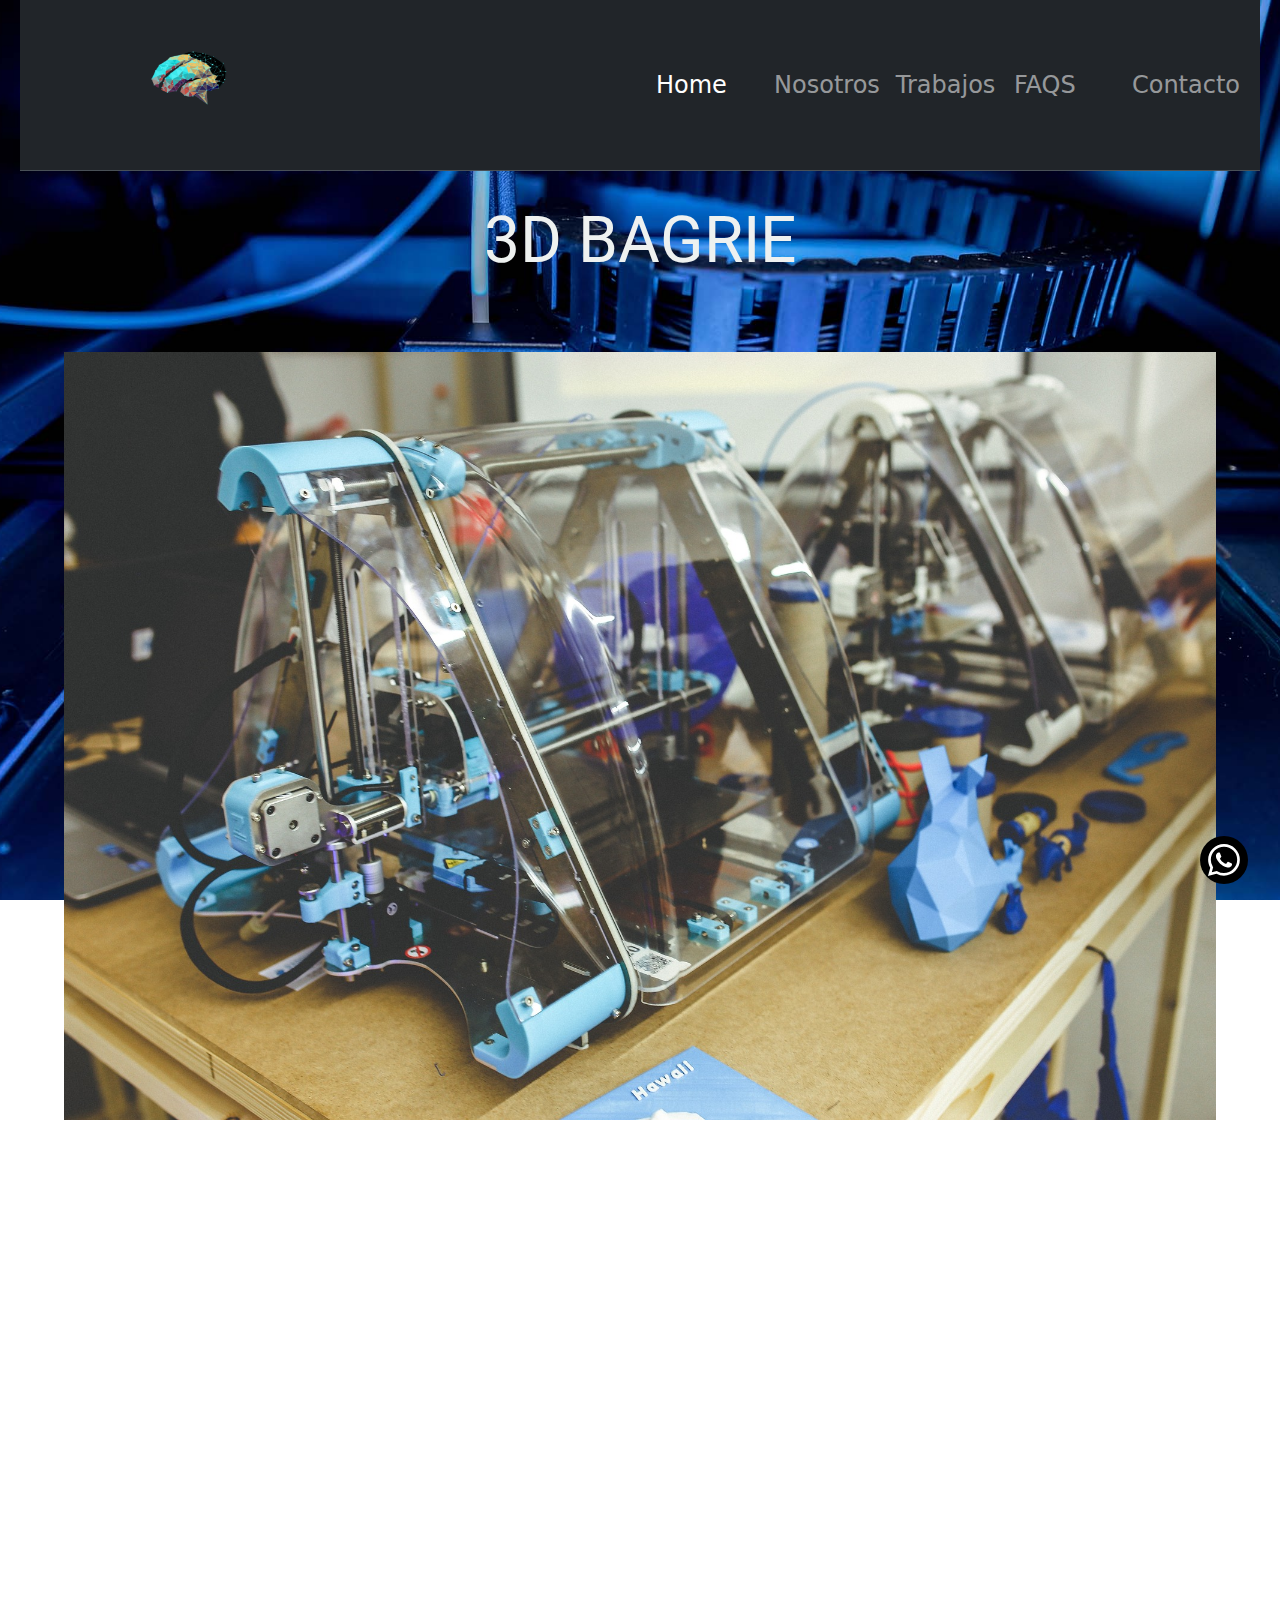
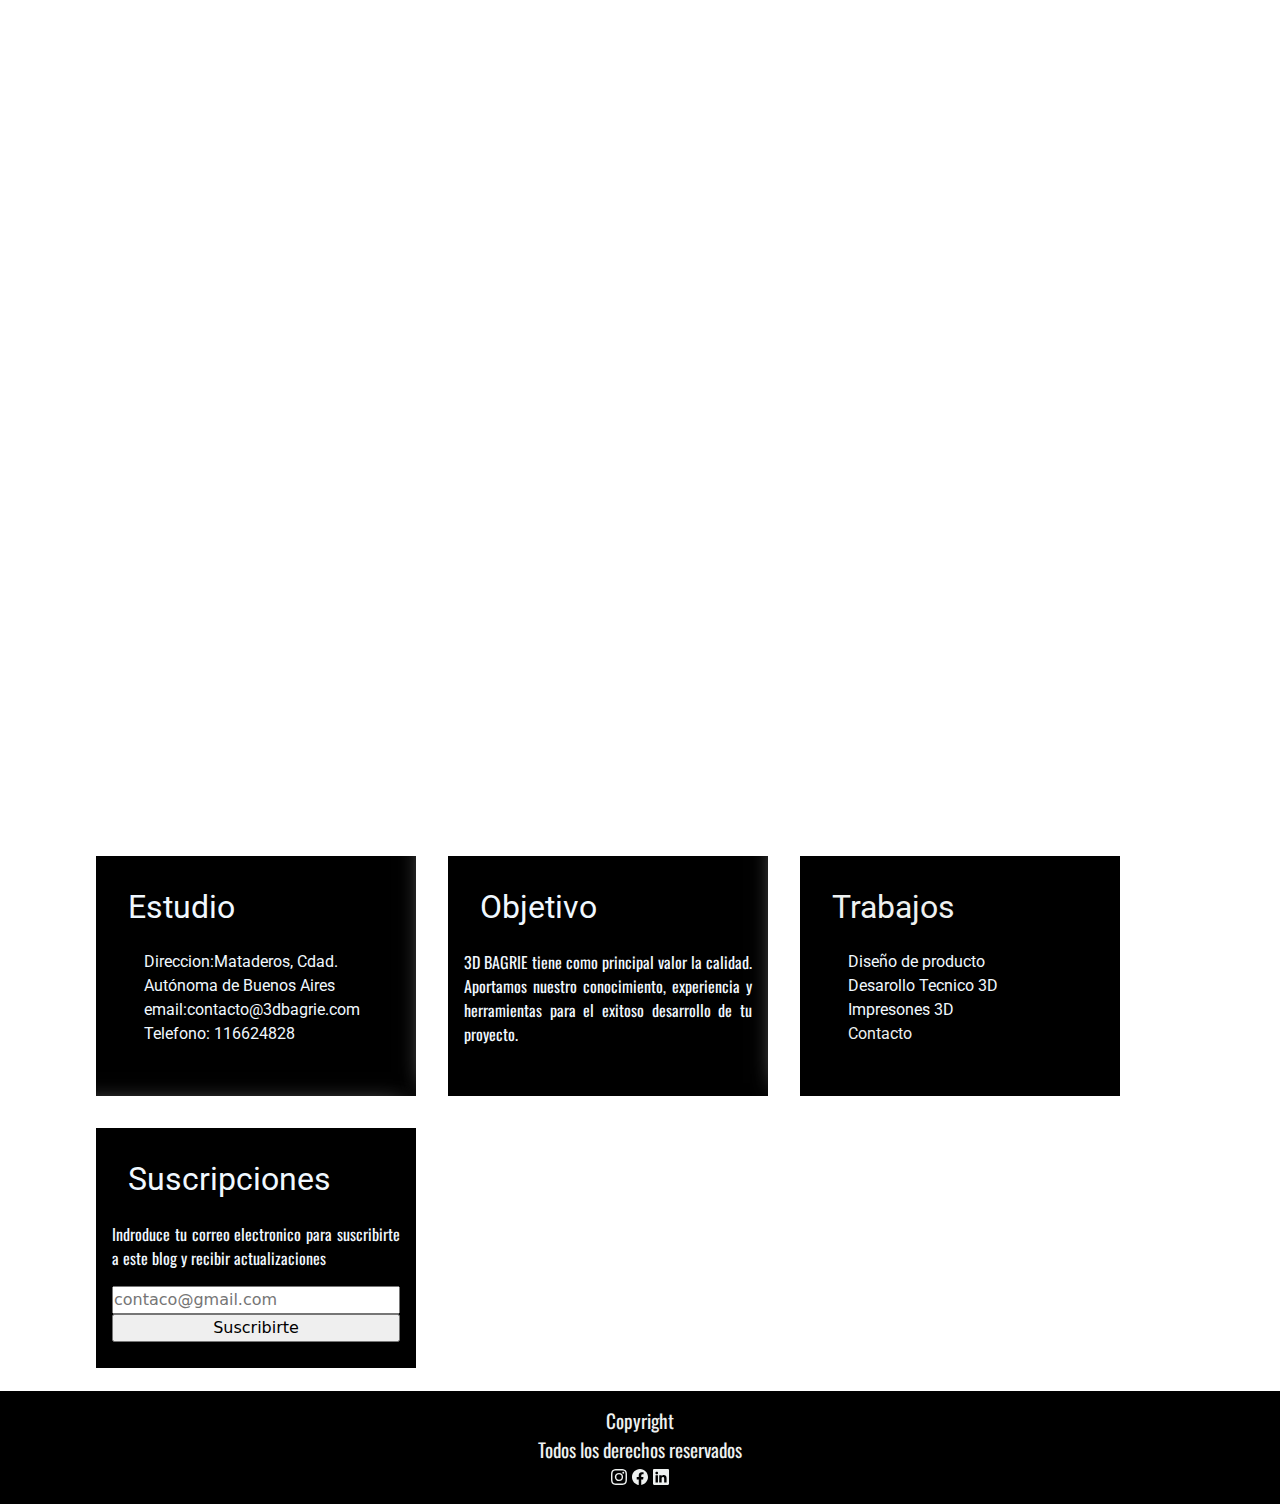
==== commit 2a91b41e: "modificacion home" ====
--- a/index.html
+++ b/index.html
@@ -52,7 +52,7 @@
         </section>
     </main>
 
-    <section id="nosotros">
+<section id="nosotros">
         <div class="estudio" data-aos="fade-right" data-aos-easing="linear" data-aos-duration="1500">
             <img src="./asset/impresoramodelodos.jpg" alt="estudio de impresones 3d">
         </div>
@@ -65,15 +65,14 @@
             </div>
         </div>
     </section>
-
-    <section id="nosotros">
+        <section id="nosotros">
         <div class="text" data-aos="fade-left" data-aos-easing="linear" data-aos-duration="1500">
-            <h2>Trabajos</h2>
-            <p> Creamos una nueva experiencia para producir tus piezas o productos combinando el diseño 3D con la impresión 3D. Fabricamos tus piezas o productos en 3D de una manera profesional y los diseñamos en 3D desde cero en el caso de ser necesario. Facilitamos la posibilidad de imprimir en 3D tus piezas, proyectos, prototipos o diseños 3D asegurando calidad. Tenemos mucha experiencia en diseño 3D para manufactura.</p>
+            <h3>Trabajos</h3>
+            <p> Trabajos de amplia gama de Servicios de Impresión 3D a Gran Escala: Desde Prototipos hasta Producción Industrial.</p>
             <div class="btn">
                 <a href="./pages/trabajos.html">
                     Saber más</a>
-            </div>
+            </div>   
         </div>
         <div class="estudio" data-aos="fade-right" data-aos-easing="linear" data-aos-duration="1500">
             <img src="./asset/500Impresora3d.gif" alt="estudio de impresones 3d">
--- a/css/styles.css
+++ b/css/styles.css
@@ -238,7 +238,6 @@
 }
 html body #nosotros .estudio {
   width: 50%;
-  display: flex;
 }
 html body #nosotros .text {
   width: 50%;
@@ -286,6 +285,60 @@
 }
 html body #nosotros .text .btn a .btn a:hover {
   color: orange;
+}
+@media screen and (min-width: 320px) and (max-width: 767px) {
+  html body #nosotros {
+    flex-direction: column;
+    width: 100%;
+    height: 80%;
+    justify-content: flex-start;
+    margin: 0%;
+    margin-right: 100rem;
+  }
+  html body #nosotros .estudio {
+    width: 15rem;
+    height: 10rem;
+  }
+  html body #nosotros .text {
+    font-size: 0.5rem;
+    width: 15rem;
+    margin-right: 50px;
+  }
+  html body #nosotros .text h2 {
+    font-size: 1.5rem;
+  }
+  html body #nosotros .text .btn {
+    width: 10rem;
+  }
+  html body #nosotros .text .btn a {
+    font-size: 0.5rem;
+  }
+}
+@media screen and (min-width: 768px) and (max-width: 1023px) {
+  html body #nosotros {
+    flex-direction: column;
+    width: 100%;
+    justify-content: flex-start;
+    margin: 0%;
+  }
+  html body #nosotros .estudio {
+    width: 50%;
+  }
+  html body #nosotros .text {
+    width: 50%;
+    font-size: 1rem;
+    width: 15rem;
+    margin-right: 50px;
+  }
+  html body #nosotros .text h2 {
+    font-size: 2rem;
+  }
+  html body #nosotros .text .btn {
+    width: 20rem;
+  }
+  html body #nosotros .text .btn a {
+    font-size: 1rem;
+  }
 }
 html body .parrafo {
   font-size: 1rem;
@@ -354,37 +407,27 @@
     font-size: 1rem;
   }
 }
-html body header {
-  grid-area: menu;
-}
-html body main {
-  grid-area: main;
-}
-html body section {
-  grid-area: section;
-}
-html body footer {
-  grid-area: footer;
-  width: 100%;
-  height: 6rem;
-}
 html body .contenedor {
   display: grid;
   grid-template-columns: repeat(3, 1fr);
   grid-template-rows: 0.3fr 6.5fr 5.5fr 0.3fr;
-  grid-template-areas: "menu menu menu" "main main main" "section section" "footer footer footer";
+  grid-template-areas: "menu menu menu" "main main main" "section section section" "footer footer footer";
   width: 100%;
   height: 100hv;
 }
-@media screen and (min-width: 320px) and (max-width: 767px) {
-  html body .contenedor .contenedor {
-    display: grid;
-    grid-template-columns: 1;
-    grid-template-rows: 0.3fr 6.5fr 5.5fr 5.5fr 0.3fr;
-    grid-template-areas: "menu" "main" "section" "section" "footer";
-    width: 100%;
-    height: 100hv;
-  }
+html body .contenedor header {
+  grid-area: menu;
+}
+html body .contenedor main {
+  grid-area: main;
+}
+html body .contenedor section {
+  grid-area: section;
+}
+html body .contenedor footer {
+  grid-area: footer;
+  width: 100%;
+  height: 6rem;
 }
 @keyframes moverBoton {
   0% {
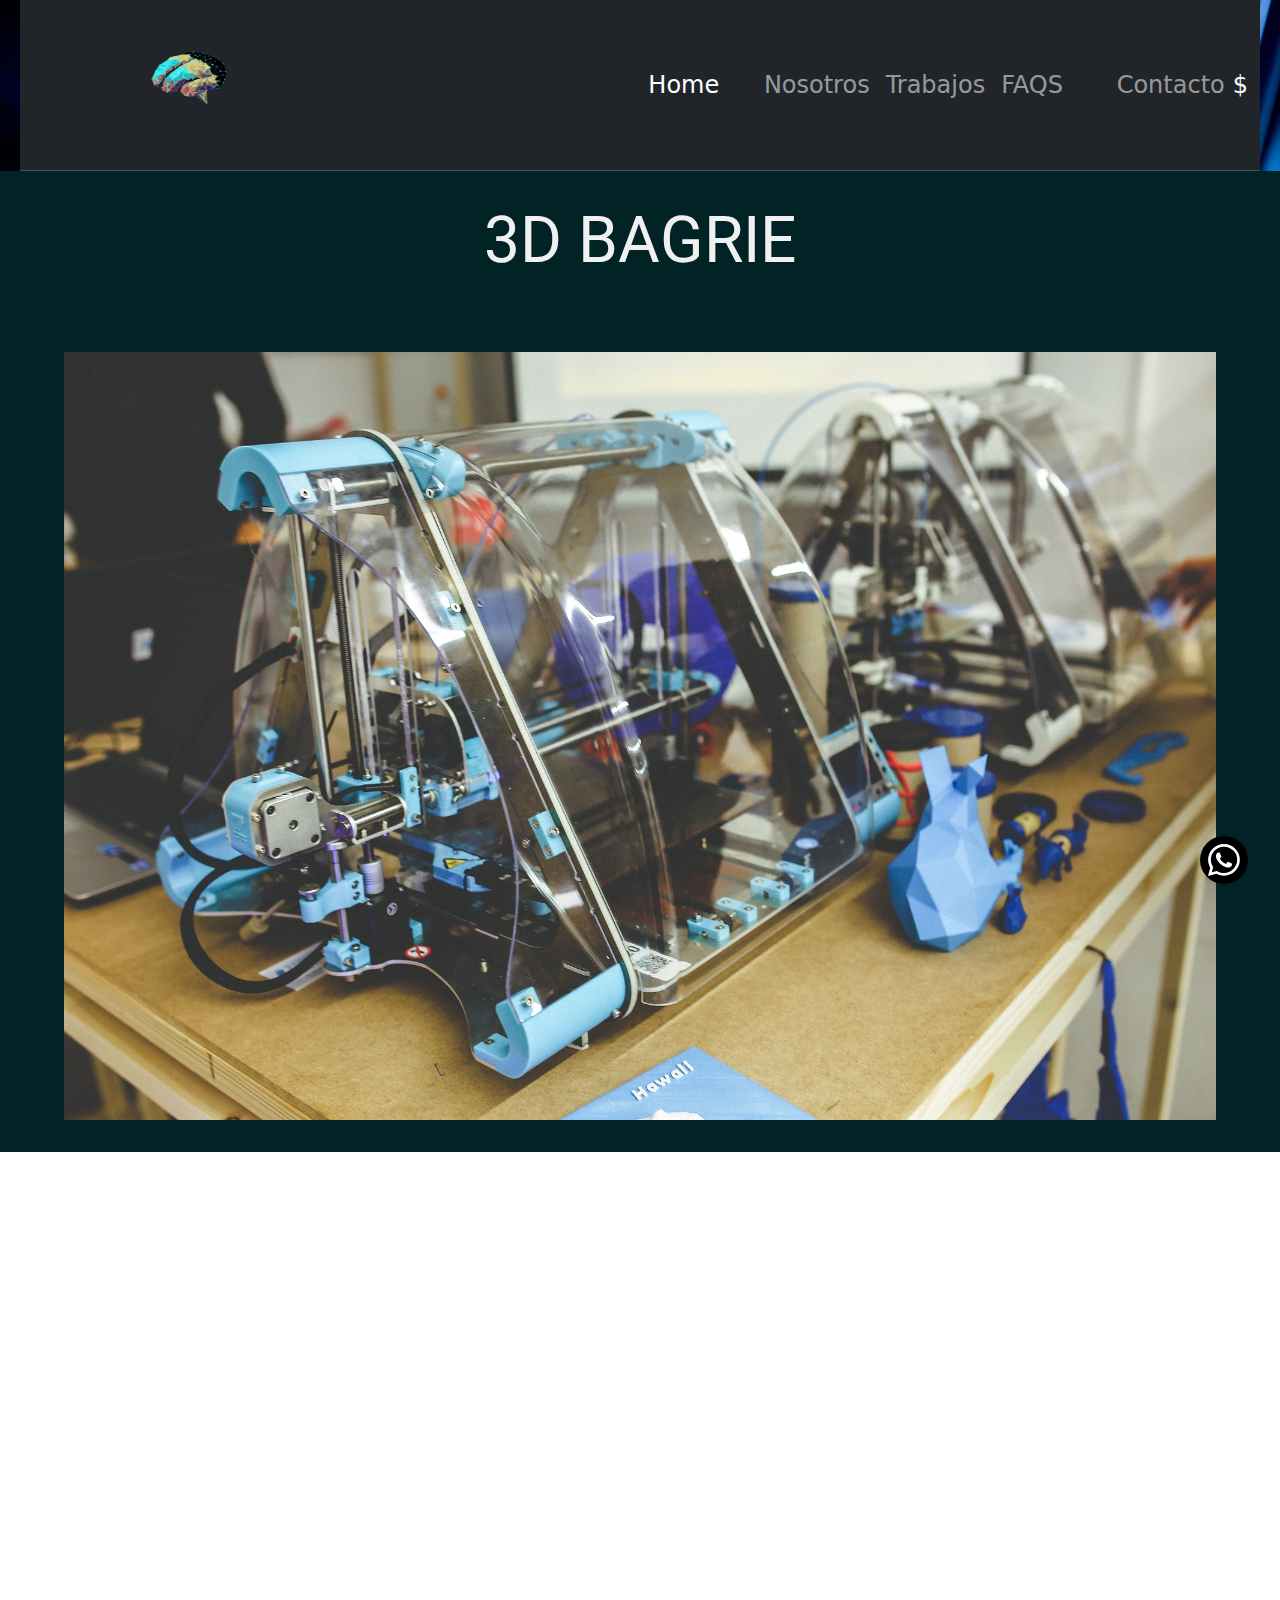
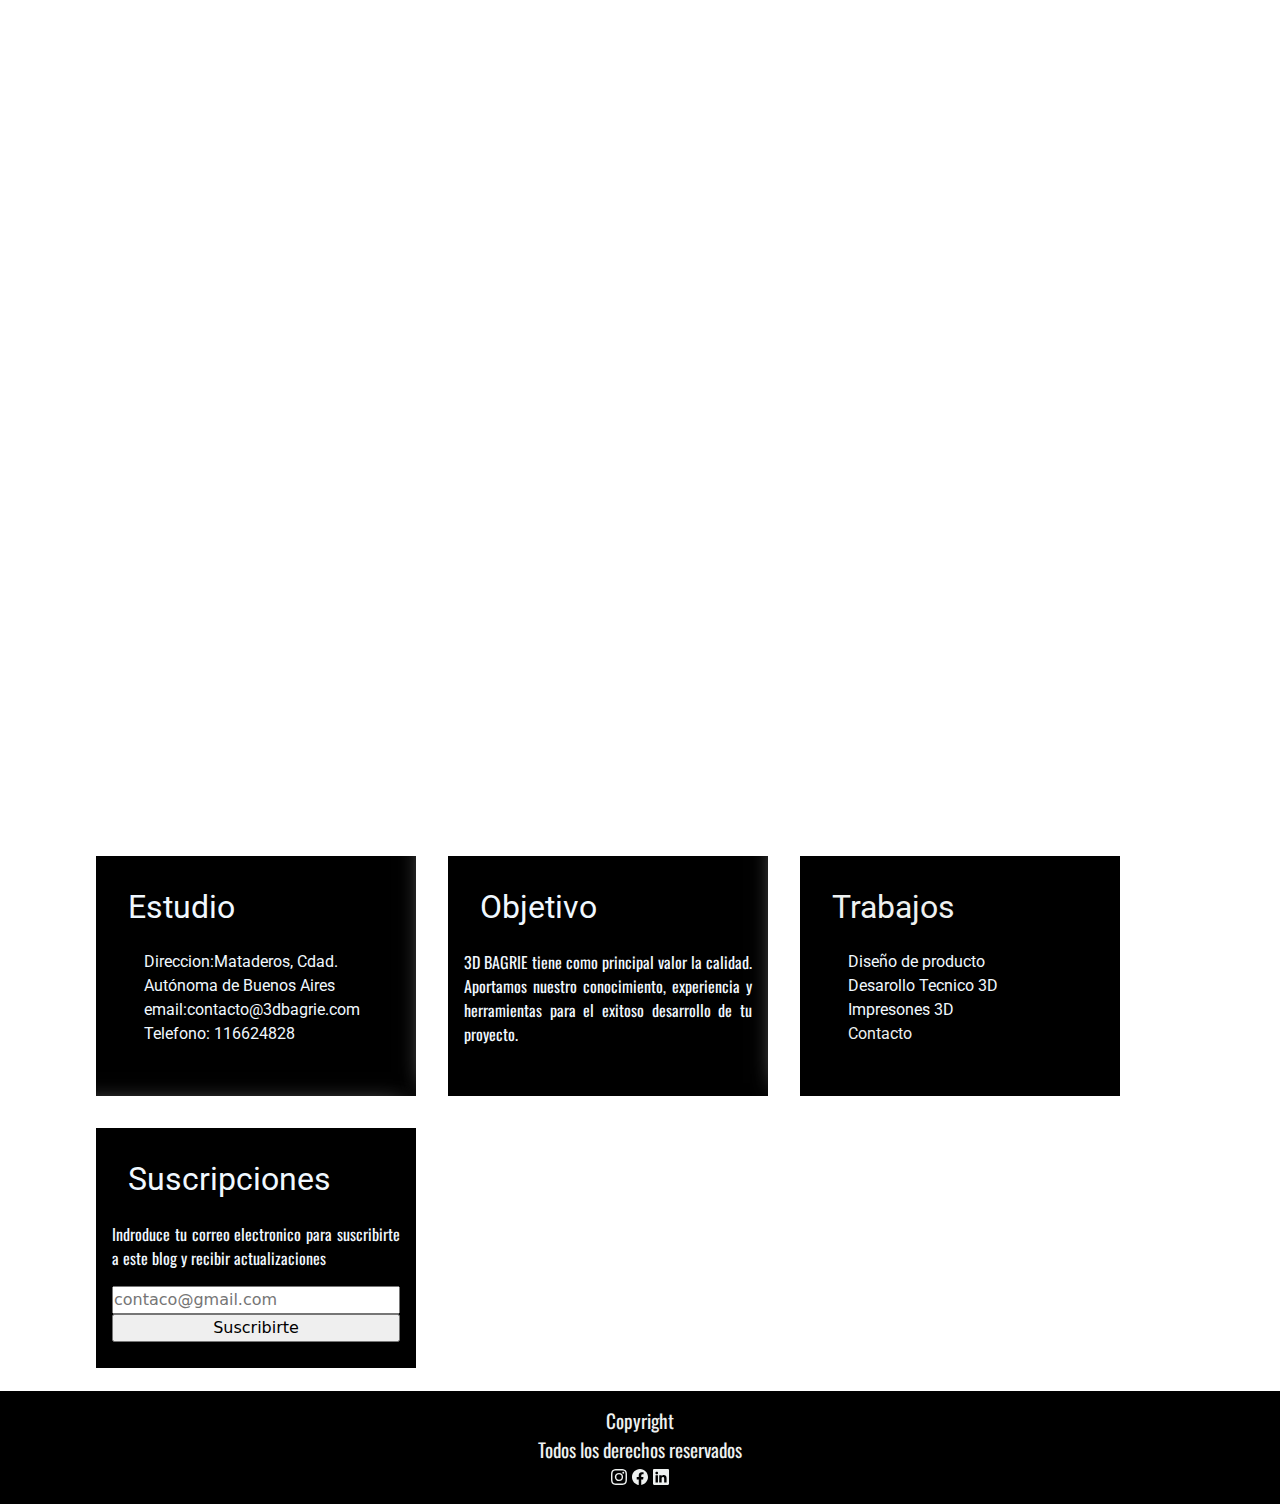
==== commit 0cc70d69: "variables e imports" ====
--- a/index.html
+++ b/index.html
@@ -39,7 +39,7 @@
                         <a class="nav-link" href="./pages/contacto.html">Contacto</a>
                 </li>
                 </ul>
-            </div>
+            </div>$
         </div>
         </nav>
 </header>
--- a/css/styles.css
+++ b/css/styles.css
@@ -60,7 +60,7 @@
   color: #eef1f0;
 }
 html body main {
-  /* background-color: #012326; */
+  background-color: #012326;
   color: #eef1f0;
   overflow: hidden;
   display: flex;
@@ -283,7 +283,7 @@
   font-size: 1.6rem;
   transition: color 2s;
 }
-html body #nosotros .text .btn a .btn a:hover {
+.btn a html body #nosotros .text .btn a hover {
   color: orange;
 }
 @media screen and (min-width: 320px) and (max-width: 767px) {
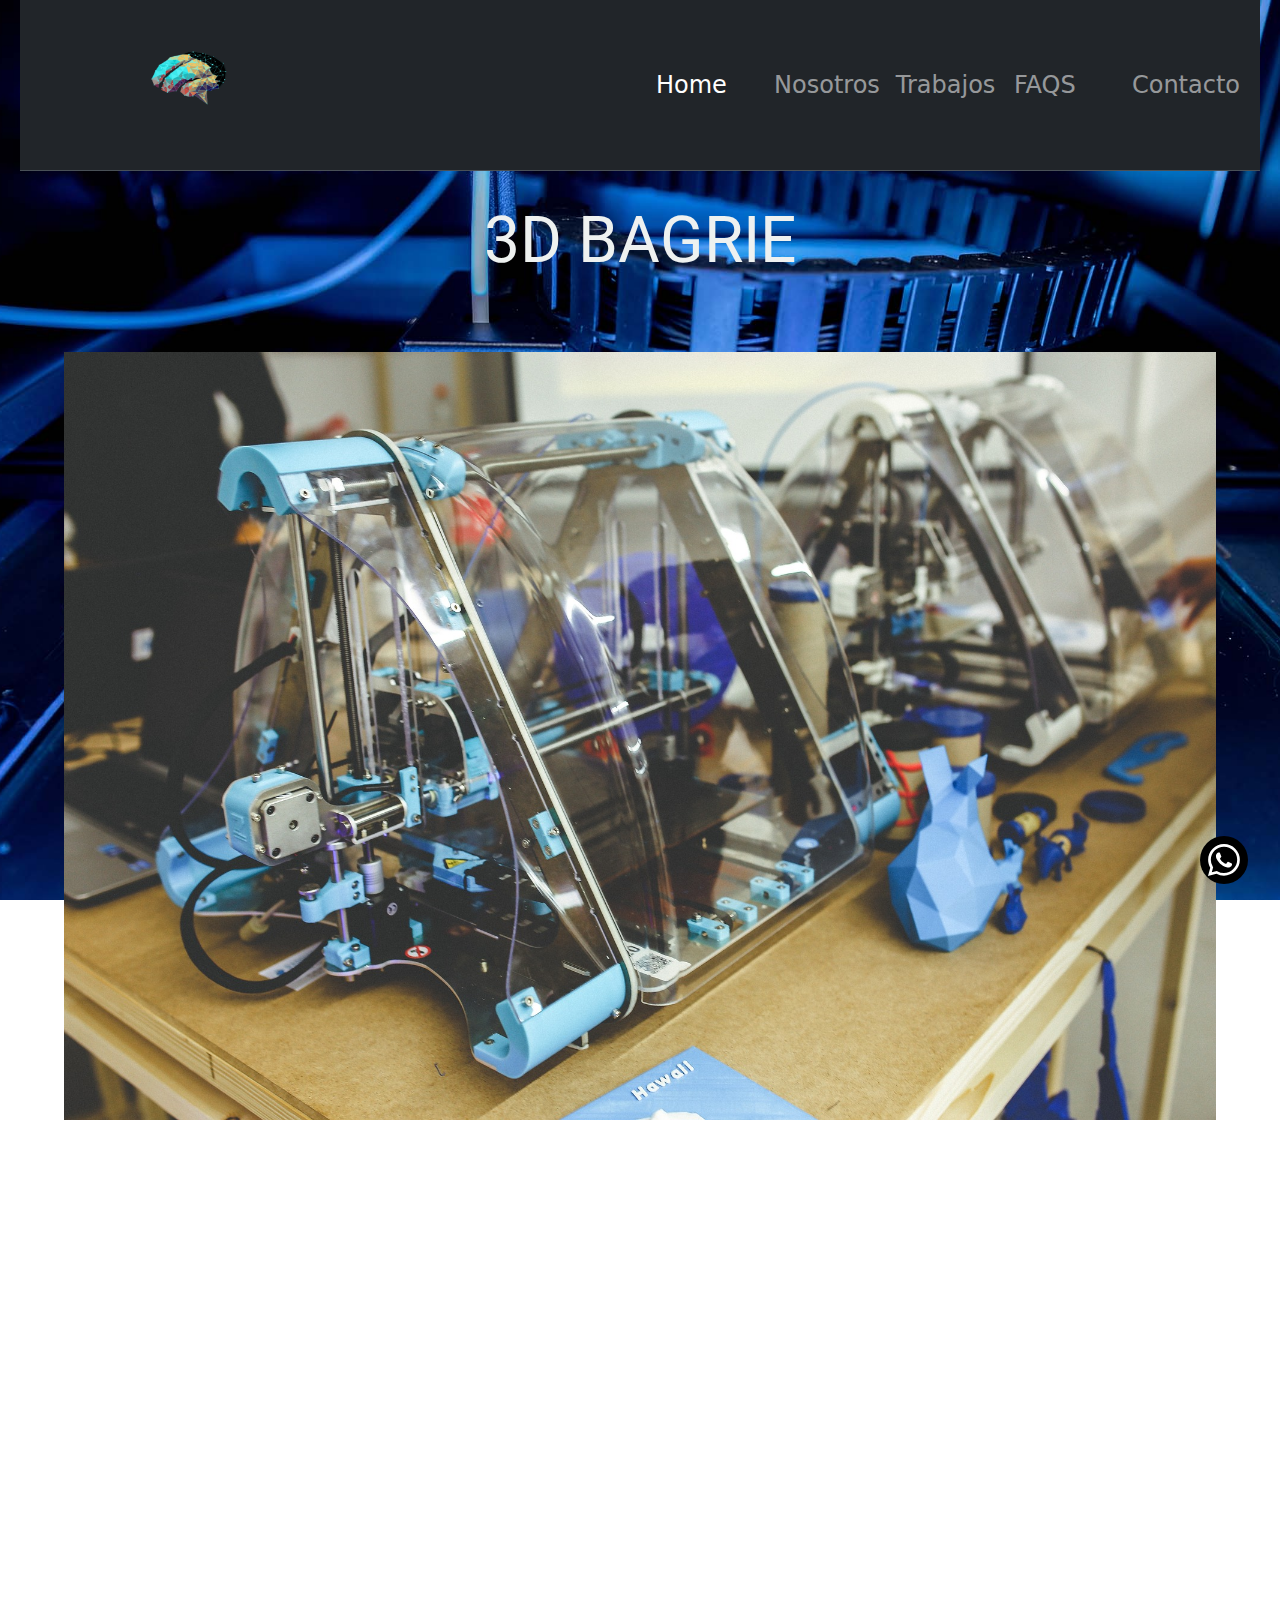
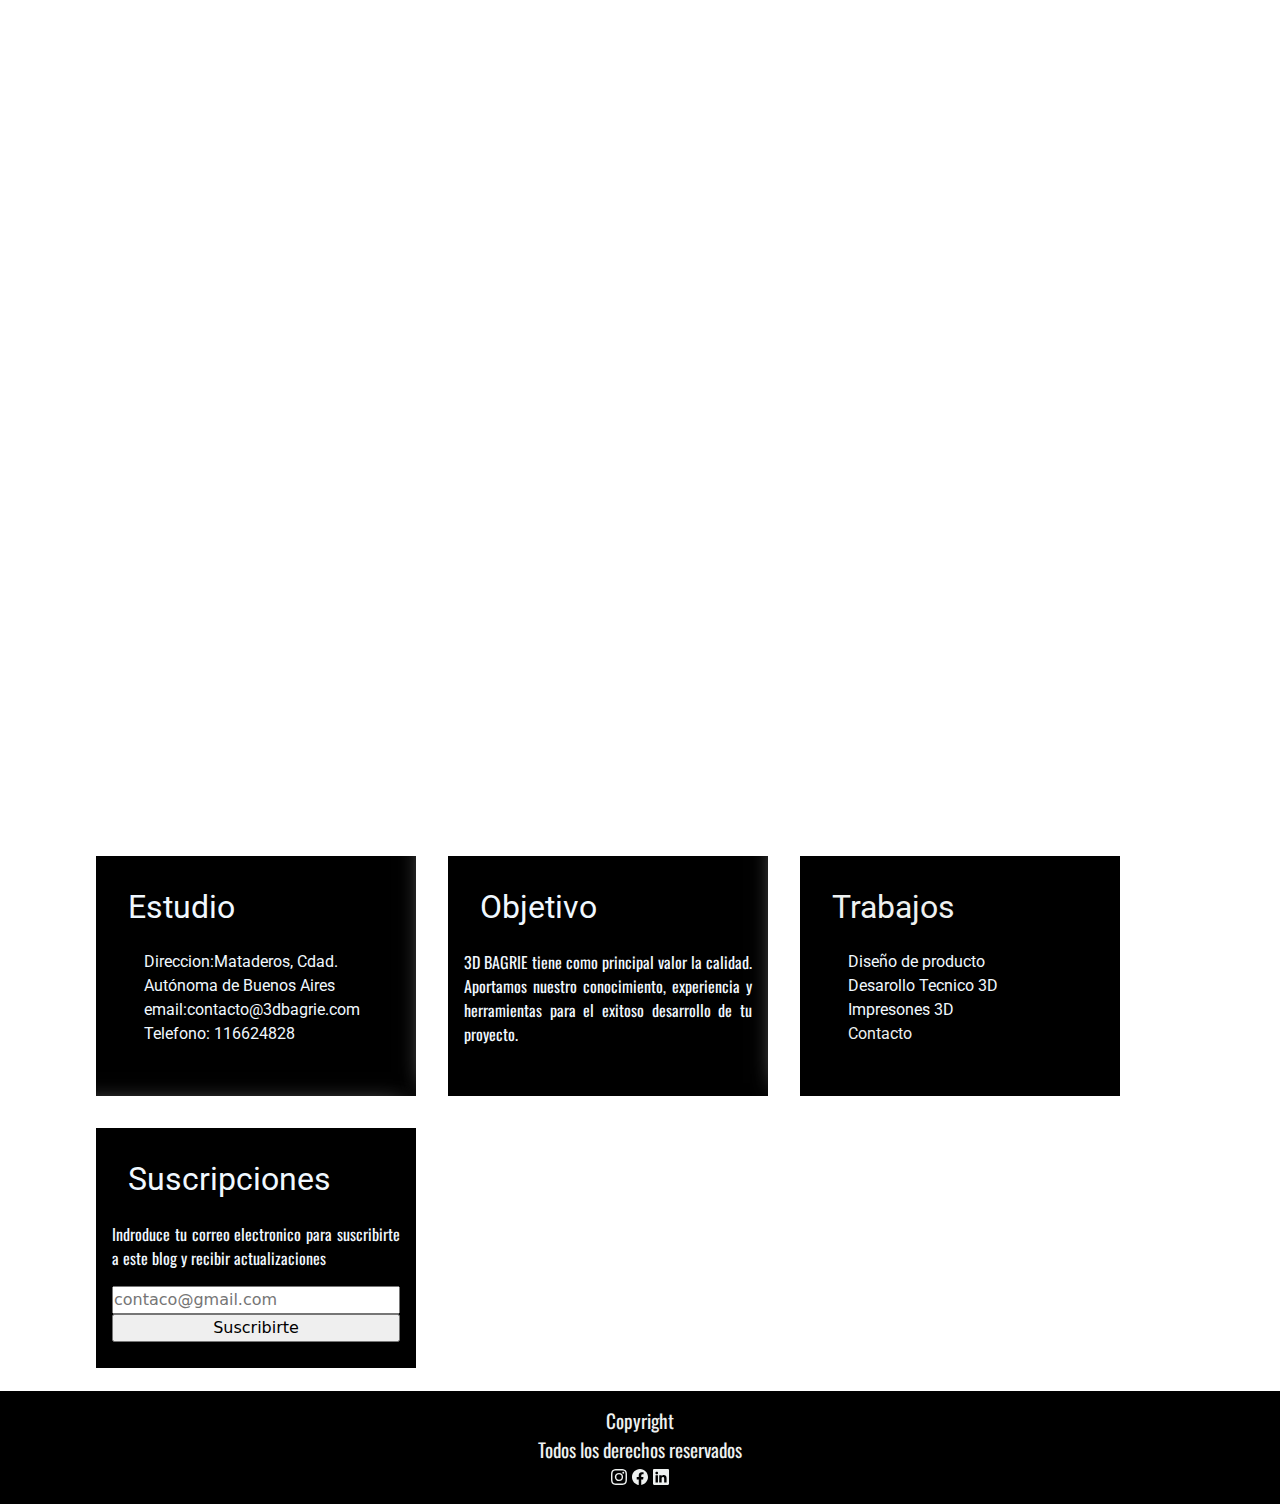
==== commit dc3bdc75: "solucion home $" ====
--- a/index.html
+++ b/index.html
@@ -39,7 +39,7 @@
                         <a class="nav-link" href="./pages/contacto.html">Contacto</a>
                 </li>
                 </ul>
-            </div>$
+            </div>
         </div>
         </nav>
 </header>
--- a/css/styles.css
+++ b/css/styles.css
@@ -12,6 +12,133 @@
   width: 100%;
 }
 
+header {
+  display: flex;
+  align-items: center;
+  justify-content: space-between;
+  padding: 0 20px;
+  background-color: none;
+}
+header nav {
+  font-size: 1.5rem;
+}
+header nav a img {
+  width: 11rem;
+  height: 9rem;
+  margin-left: 4rem;
+}
+@media screen and (min-width: 320px) and (max-width: 767px) {
+  header nav a img {
+    margin-right: 10rem;
+  }
+}
+@media screen and (min-width: 768px) and (max-width: 1023px) {
+  header nav a img {
+    margin-left: 15rem;
+  }
+}
+
+main {
+  color: #eef1f0;
+  overflow: hidden;
+  display: flex;
+  justify-content: center;
+  align-items: center;
+  flex-direction: row;
+}
+main .imgfqs {
+  width: 100%;
+  margin-left: 1rem;
+}
+main section img {
+  display: block;
+  flex-direction: row;
+  margin: auto;
+}
+main .portada {
+  max-width: 95%;
+  max-height: 95%;
+  align-items: center;
+  position: relative;
+  justify-content: center;
+  margin-bottom: 2rem;
+  padding: 2rem;
+  margin: auto;
+}
+main .carousel-item active {
+  width: 90%;
+  margin-left: 5rem;
+  align-items: center;
+  justify-content: center;
+}
+@media screen and (min-width: 320px) and (max-width: 767px) {
+  main .carousel-item active {
+    width: 100%;
+    -o-object-fit: cover;
+       object-fit: cover;
+  }
+}
+@media screen and (min-width: 768px) and (max-width: 1023px) {
+  main .carousel-item active {
+    width: 100%;
+    margin-left: 0;
+  }
+}
+main .carousel-item {
+  width: 90%;
+  margin-left: 5rem;
+  align-items: center;
+  justify-content: center;
+}
+@media screen and (min-width: 320px) and (max-width: 767px) {
+  main .carousel-item {
+    width: 100%;
+    -o-object-fit: cover;
+       object-fit: cover;
+    margin: 0;
+  }
+}
+@media screen and (min-width: 768px) and (max-width: 1023px) {
+  main .carousel-item {
+    width: 100%;
+    margin-left: 0;
+  }
+}
+main .d-block w-100 {
+  width: 200px;
+  height: 200px;
+  -o-object-fit: cover;
+     object-fit: cover;
+}
+main input, main label, main select {
+  display: flex;
+  margin-bottom: auto;
+  text-align: center;
+}
+main textarea {
+  text-align: center;
+  display: block;
+}
+main iframe {
+  align-items: flex-start;
+  display: block;
+  width: 90%;
+  margin-left: 1rem;
+}
+main .formulario {
+  width: 90%;
+  margin: 1rem;
+  padding: 1rem;
+}
+main .btn-sumit {
+  align-items: baseline;
+  height: 2rem;
+  width: 2rem;
+  border-radius: 2%;
+  padding: 2rem;
+  margin: 2rem;
+}
+
 html {
   font-size: 62, 5%;
 }
@@ -29,109 +156,9 @@
     width: 100%;
   }
 }
-html body header {
-  display: flex;
-  align-items: center;
-  justify-content: space-between;
-  padding: 0 20px;
-  background-color: none;
-  height: 10%;
-}
-html body header nav {
-  font-size: 1.5rem;
-}
-html body header nav a img {
-  width: 11rem;
-  height: 9rem;
-  margin-left: 4rem;
-}
-@media screen and (min-width: 320px) and (max-width: 767px) {
-  html body header nav a img {
-    margin-right: 10rem;
-  }
-}
-@media screen and (min-width: 768px) and (max-width: 1023px) {
-  html body header nav a img {
-    margin-left: 15rem;
-  }
-}
 html body a {
   text-decoration: none;
   color: #eef1f0;
-}
-html body main {
-  background-color: #012326;
-  color: #eef1f0;
-  overflow: hidden;
-  display: flex;
-  justify-content: center;
-  align-items: center;
-  flex-direction: row;
-}
-html body main .imgfqs {
-  width: 100%;
-  margin-left: 1rem;
-}
-html body main section img {
-  display: block;
-  flex-direction: row;
-  margin: auto;
-}
-html body main .portada {
-  max-width: 95%;
-  max-height: 95%;
-  align-items: center;
-  position: relative;
-  justify-content: center;
-  margin-bottom: 2rem;
-  padding: 2rem;
-  margin: auto;
-}
-html body main .carousel-item {
-  width: 90%;
-  margin-left: 5rem;
-  align-items: center;
-  justify-content: center;
-}
-@media screen and (min-width: 320px) and (max-width: 767px) {
-  html body main .carousel-item {
-    width: 100%;
-    margin: 0;
-  }
-}
-@media screen and (min-width: 768px) and (max-width: 1023px) {
-  html body main .carousel-item {
-    width: 100%;
-    margin-left: 0;
-  }
-}
-html body main input, html body main label, html body main select {
-  display: flex;
-  margin-bottom: auto;
-  text-align: center;
-}
-html body main textarea {
-  text-align: center;
-  display: block;
-}
-html body main iframe {
-  align-items: flex-start;
-  display: block;
-  width: 90%;
-  margin-left: 1rem;
-}
-html body main .formulario {
-  width: 90%;
-  margin: 1rem;
-  padding: 1rem;
-}
-html body main .btn-sumit {
-  align-items: baseline;
-  height: 2rem;
-  width: 2rem;
-  border-radius: 2%;
-  padding: 2rem;
-  margin: 2rem;
 }
 html body h1 {
   text-align: center;
@@ -212,6 +239,7 @@
     display: inline-block;
     align-items: center;
     justify-content: center;
+    margin-left: 1.5rem;
   }
 }
 @media screen and (min-width: 768px) and (max-width: 1023px) {
@@ -220,6 +248,7 @@
     display: inline-block;
     align-items: center;
     justify-content: center;
+    margin-left: 2rem;
   }
 }
 @media screen and (min-width: 1024px) {
@@ -382,17 +411,27 @@
   max-width: 30%;
   border: #C4AA25 2px solid;
 }
-html body .fotos img:hover {
+img html body .fotos hover {
   border: #E8C61C 2px solid;
 }
 html body article {
+  display: inline-block;
   background: #363232;
   background: linear-gradient(90deg, #363232 0%, #006bff 80%);
   background: -moz-linear-gradient(90deg, #363232 0%, #006bff 80%);
   width: 80%;
-  margin-left: 5rem;
   padding: 2rem;
   margin: 2rem;
+}
+@media screen and (min-width: 320px) and (max-width: 767px) {
+  html body article {
+    margin-left: 2.7rem;
+  }
+}
+@media screen and (min-width: 768px) and (max-width: 1023px) {
+  html body article {
+    margin-left: 3.5rem;
+  }
 }
 html body article p {
   font-size: 1.5rem;
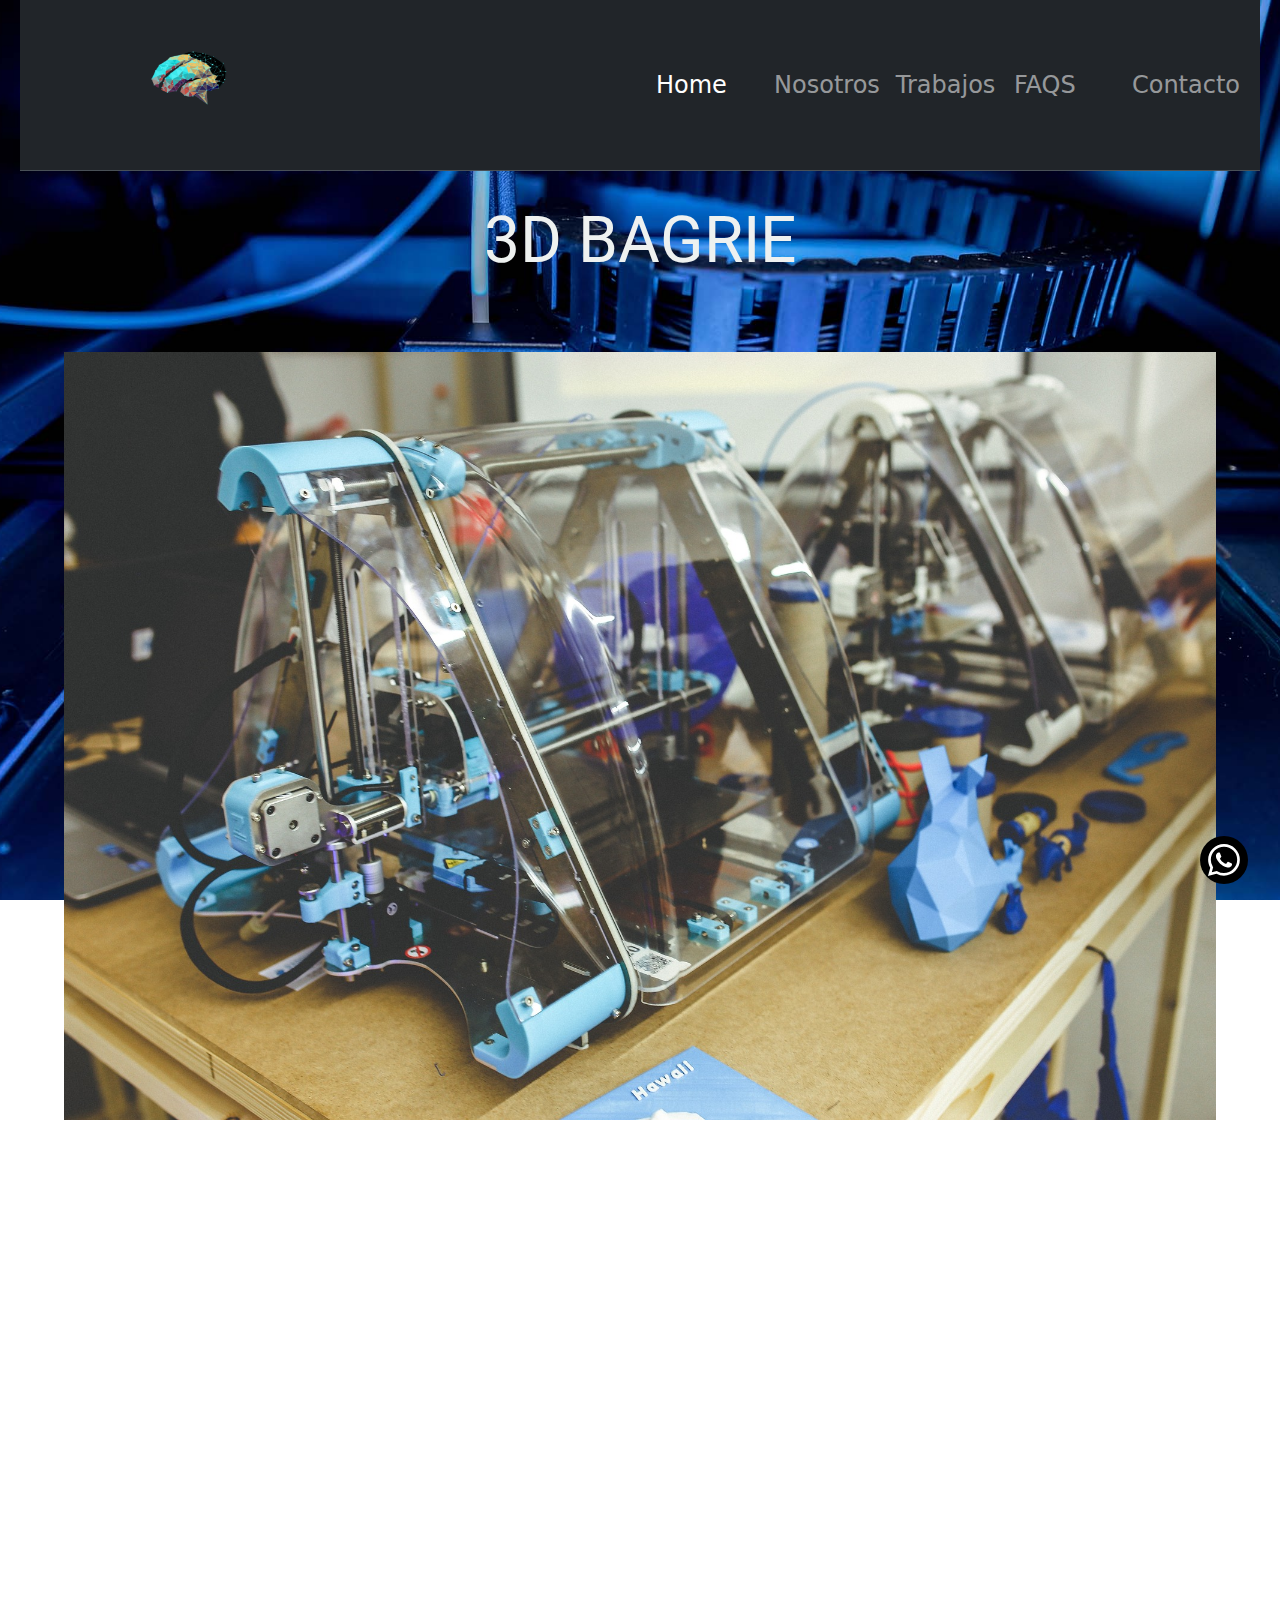
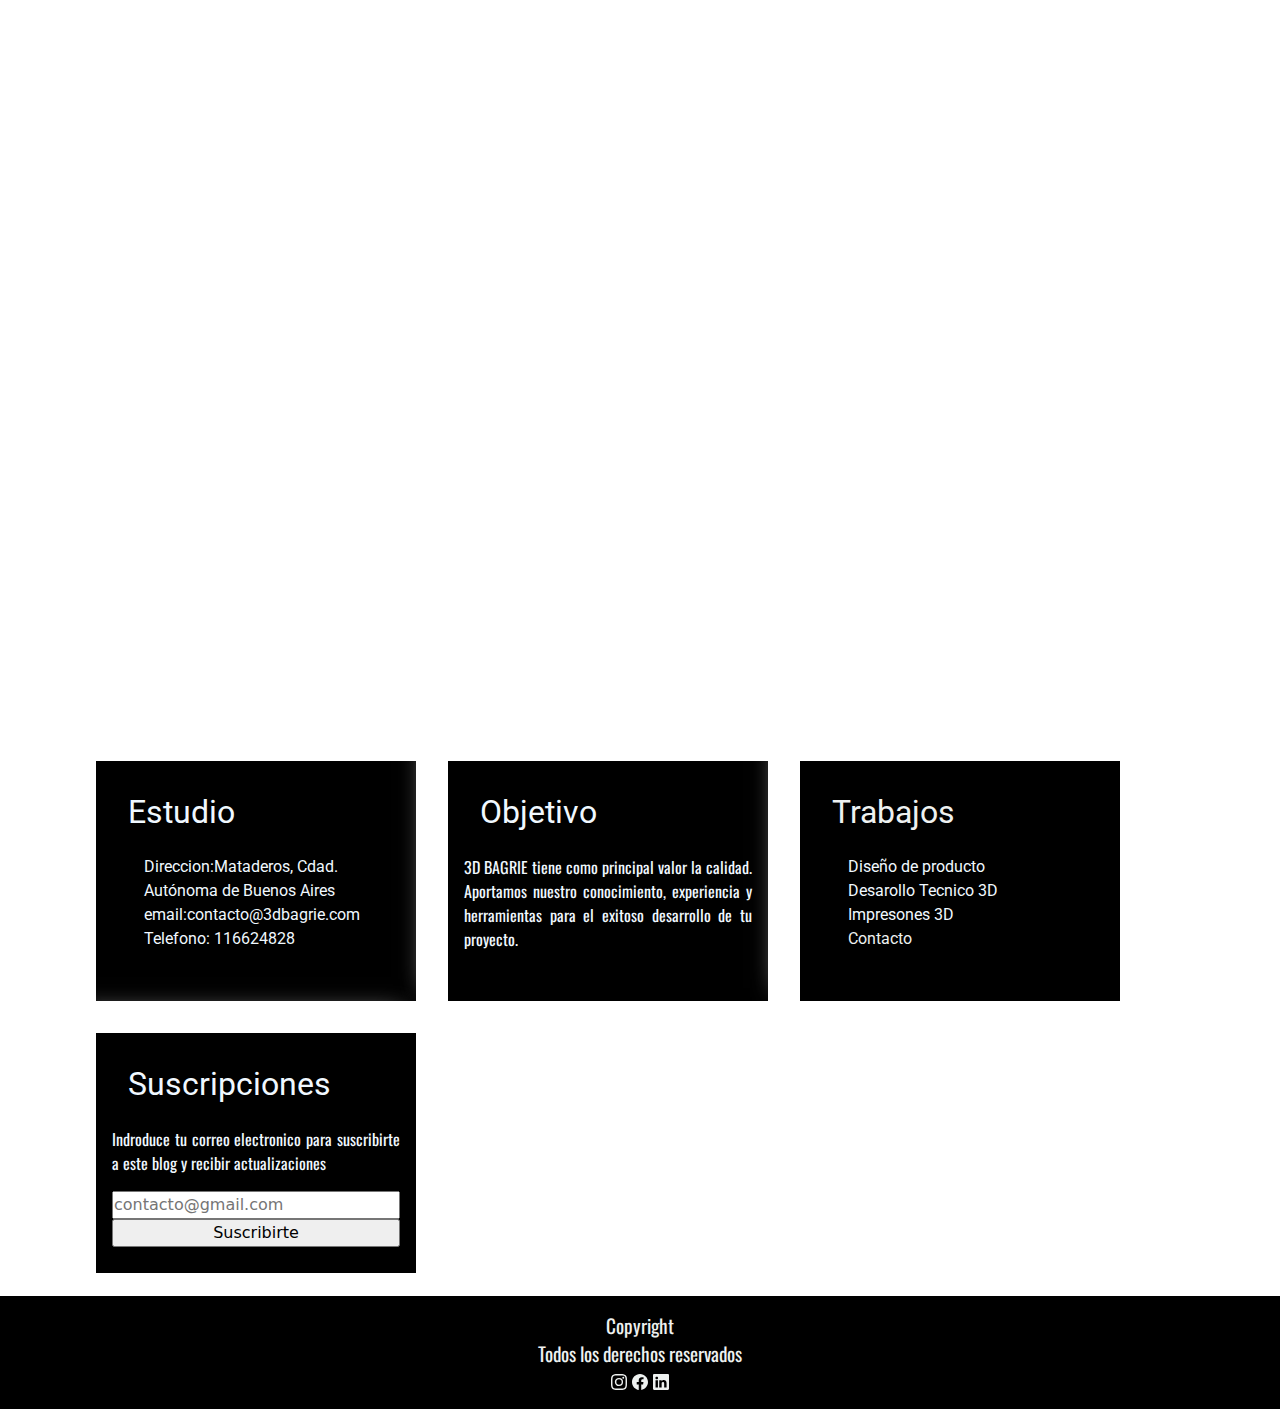
==== commit ff2e1710: "modificaciones div nosotros" ====
--- a/index.html
+++ b/index.html
@@ -52,32 +52,30 @@
         </section>
     </main>
 
-<section id="nosotros">
-        <div class="estudio" data-aos="fade-right" data-aos-easing="linear" data-aos-duration="1500">
-            <img src="./asset/impresoramodelodos.jpg" alt="estudio de impresones 3d">
-        </div>
-        <div class="text" data-aos="fade-left" data-aos-easing="linear" data-aos-duration="1500">
-            <h2>Sobre Nosotros</h2>
-            <p> Creamos una nueva experiencia para producir tus piezas o productos combinando el diseño 3D con la impresión 3D. Fabricamos tus piezas o productos en 3D de una manera profesional y los diseñamos en 3D desde cero en el caso de ser necesario. Facilitamos la posibilidad de imprimir en 3D tus piezas, proyectos, prototipos o diseños 3D asegurando calidad. Tenemos mucha experiencia en diseño 3D para manufactura.</p>
-            <div class="btn">
-                <a href="./pages/nosotros.html">
-                    Saber más</a>
+    <section id="nosotros">
+            <div class="estudio" data-aos="fade-right" data-aos-easing="linear" data-aos-duration="1500">
+                <img src="./asset/impresoramodelodos.jpg" alt="estudio de impresones 3d">
             </div>
-        </div>
-    </section>
-        <section id="nosotros">
-        <div class="text" data-aos="fade-left" data-aos-easing="linear" data-aos-duration="1500">
-            <h3>Trabajos</h3>
-            <p> Trabajos de amplia gama de Servicios de Impresión 3D a Gran Escala: Desde Prototipos hasta Producción Industrial.</p>
-            <div class="btn">
-                <a href="./pages/trabajos.html">
-                    Saber más</a>
-            </div>   
-        </div>
-        <div class="estudio" data-aos="fade-right" data-aos-easing="linear" data-aos-duration="1500">
-            <img src="./asset/500Impresora3d.gif" alt="estudio de impresones 3d">
-        </div>
-    </section>
+            <div class="text" data-aos="fade-left" data-aos-easing="linear" data-aos-duration="1500">
+                <h2>Sobre Nosotros</h2>
+                <p> Creamos una nueva experiencia para producir tus piezas o productos combinando el diseño 3D con la impresión 3D. Fabricamos tus piezas o productos en 3D de una manera profesional y los diseñamos en 3D desde cero en el caso de ser necesario. Facilitamos la posibilidad de imprimir en 3D tus piezas, proyectos, prototipos o diseños 3D asegurando calidad. Tenemos mucha experiencia en diseño 3D para manufactura.</p>
+                <div class="btn">
+                    <a href="./pages/nosotros.html">
+                        Saber más</a>
+                </div>
+            </div>
+                <div class="estudio" data-aos="fade-right" data-aos-easing="linear" data-aos-duration="1500">
+                    <img src="./asset/500Impresora3d.gif" alt="estudio de impresones 3d">
+                </div>
+            <div class="text" data-aos="fade-left" data-aos-easing="linear" data-aos-duration="1500">
+                <h3>Trabajos</h3>
+                <p> Trabajos de amplia gama de Servicios de Impresión 3D a Gran Escala: Desde Prototipos hasta Producción Industrial.</p>
+                <div class="btn">
+                    <a href="./pages/trabajos.html">
+                        Saber más</a>
+                </div>   
+            </div>
+        </section>
 
 
     <div class="popup-wpp">
@@ -90,7 +88,7 @@
     
     <section class="cards">
         <div class="datos">
-            <h2>Estudio</h2>
+            <h4>Estudio</h4>
                 <ol>
                     <li>Direccion:Mataderos, Cdad. Autónoma de Buenos Aires </li>
                     <li>email:contacto@3dbagrie.com</li>
@@ -98,7 +96,7 @@
                 </ol>
         </div>
         <div class="datos">
-            <h3>Objetivo</h3>
+            <h5>Objetivo</h5>
                 <p class="parrafo">3D BAGRIE tiene como principal valor la calidad. Aportamos nuestro conocimiento, experiencia y herramientas para el exitoso desarrollo de tu proyecto.</p>
         </div>
         <div class="datos">    
@@ -111,9 +109,9 @@
                 </ol>
         </div>
         <div class="datos">
-                <h5>Suscripciones</h5>
+                <h6>Suscripciones</h6>
                 <p class="parrafo">Indroduce tu correo electronico para suscribirte a este blog y recibir actualizaciones</p>
-                <input type="email" name="email" id="correo" placeholder="contaco@gmail.com">    
+                <input type="email" name="email" id="correo" placeholder="contacto@gmail.com">    
                 <input type="submit" value="Suscribirte" class="btn-submit">
         </div>
     </section>
--- a/css/styles.css
+++ b/css/styles.css
@@ -12,6 +12,116 @@
   width: 100%;
 }
 
+#nosotros {
+  margin: 150px auto;
+  width: 70%;
+}
+#nosotros .estudio {
+  max-width: 400px;
+  float: left;
+  border: 5px solid white;
+  margin-right: 25px;
+  border-radius: 10px;
+}
+@media screen and (min-width: 320px) and (max-width: 767px) {
+  #nosotros .estudio {
+    max-width: 200px;
+    margin: 20px;
+    align-items: center;
+  }
+}
+@media screen and (min-width: 768px) and (max-width: 1023px) {
+  #nosotros .estudio {
+    max-width: 300px;
+    margin: 20px;
+    align-items: center;
+  }
+}
+#nosotros .text {
+  width: 50%;
+  display: flex;
+  flex-direction: column;
+  justify-content: space-between;
+  align-items: flex-start;
+}
+#nosotros .text h2 {
+  color: aliceblue;
+  font-family: "Bebas Neue", sans-serif;
+  font-weight: 500;
+  font-style: normal;
+  text-align: left;
+  font-size: 3rem;
+  letter-spacing: 0.5rem;
+}
+@media screen and (min-width: 320px) and (max-width: 767px) {
+  #nosotros .text h2 {
+    font-size: 2rem;
+  }
+}
+#nosotros .text h3 {
+  color: aliceblue;
+  font-family: "Bebas Neue", sans-serif;
+  font-weight: 500;
+  font-style: normal;
+  text-align: left;
+  font-size: 3rem;
+  letter-spacing: 0.5rem;
+}
+@media screen and (min-width: 320px) and (max-width: 767px) {
+  #nosotros .text h3 {
+    font-size: 2rem;
+  }
+}
+#nosotros .text p {
+  font-size: 1rem;
+  text-align: justify;
+  font-family: "Oswald", sans-serif;
+  font-optical-sizing: auto;
+  font-weight: weight;
+  font-style: normal;
+}
+@media screen and (min-width: 320px) and (max-width: 767px) {
+  #nosotros .text p {
+    width: 20rem;
+    height: 15rem;
+  }
+}
+@media screen and (min-width: 768px) and (max-width: 1023px) {
+  #nosotros .text p {
+    width: 20rem;
+    height: 15rem;
+  }
+}
+@media screen and (min-width: 1024px) {
+  #nosotros .text p {
+    width: 20rem;
+    height: 15rem;
+  }
+}
+#nosotros .text .btn {
+  width: 20rem;
+  height: 3rem;
+  background-color: black;
+  margin-top: 1rem;
+  display: flex;
+  flex-direction: row;
+  justify-content: center;
+  align-items: center;
+}
+#nosotros .text .btn a {
+  color: aliceblue;
+  font-family: "Poppins", sans-serif;
+  font-weight: 500;
+  font-style: normal;
+  text-align: center;
+  text-transform: uppercase;
+  font-size: 1.6rem;
+  transition: color 2s;
+}
+.btn a #nosotros .text .btn a hover {
+  color: orange;
+}
+
 header {
   display: flex;
   align-items: center;
@@ -196,6 +306,13 @@
   font-weight: 400;
   font-style: normal;
 }
+html body h6 {
+  padding: 1rem;
+  font-size: 2rem;
+  font-family: "Roboto", sans-serif;
+  font-weight: 400;
+  font-style: normal;
+}
 html body p {
   font-size: 1.2rem;
   text-align: justify;
@@ -257,116 +374,6 @@
     display: inline-block;
     align-items: center;
     justify-content: center;
-  }
-}
-html body #nosotros {
-  display: flex;
-  flex-direction: row;
-  justify-content: space-between;
-  padding: 8rem;
-}
-html body #nosotros .estudio {
-  width: 50%;
-}
-html body #nosotros .text {
-  width: 50%;
-  display: flex;
-  flex-direction: column;
-  justify-content: space-between;
-  align-items: flex-start;
-}
-html body #nosotros .text h2 {
-  color: aliceblue;
-  font-family: "Bebas Neue", sans-serif;
-  font-weight: 500;
-  font-style: normal;
-  text-align: left;
-  font-size: 4rem;
-  letter-spacing: 0.5rem;
-}
-html body #nosotros .text p {
-  font-size: 1rem;
-  text-align: justify;
-  font-family: "Oswald", sans-serif;
-  font-optical-sizing: auto;
-  font-weight: weight;
-  font-style: normal;
-}
-html body #nosotros .text .btn {
-  width: 20rem;
-  height: 3rem;
-  background-color: black;
-  margin-top: 1rem;
-  display: flex;
-  flex-direction: row;
-  justify-content: center;
-  align-items: center;
-}
-html body #nosotros .text .btn a {
-  color: aliceblue;
-  font-family: "Poppins", sans-serif;
-  font-weight: 500;
-  font-style: normal;
-  text-align: center;
-  text-transform: uppercase;
-  font-size: 1.6rem;
-  transition: color 2s;
-}
-.btn a html body #nosotros .text .btn a hover {
-  color: orange;
-}
-@media screen and (min-width: 320px) and (max-width: 767px) {
-  html body #nosotros {
-    flex-direction: column;
-    width: 100%;
-    height: 80%;
-    justify-content: flex-start;
-    margin: 0%;
-    margin-right: 100rem;
-  }
-  html body #nosotros .estudio {
-    width: 15rem;
-    height: 10rem;
-  }
-  html body #nosotros .text {
-    font-size: 0.5rem;
-    width: 15rem;
-    margin-right: 50px;
-  }
-  html body #nosotros .text h2 {
-    font-size: 1.5rem;
-  }
-  html body #nosotros .text .btn {
-    width: 10rem;
-  }
-  html body #nosotros .text .btn a {
-    font-size: 0.5rem;
-  }
-}
-@media screen and (min-width: 768px) and (max-width: 1023px) {
-  html body #nosotros {
-    flex-direction: column;
-    width: 100%;
-    justify-content: flex-start;
-    margin: 0%;
-  }
-  html body #nosotros .estudio {
-    width: 50%;
-  }
-  html body #nosotros .text {
-    width: 50%;
-    font-size: 1rem;
-    width: 15rem;
-    margin-right: 50px;
-  }
-  html body #nosotros .text h2 {
-    font-size: 2rem;
-  }
-  html body #nosotros .text .btn {
-    width: 20rem;
-  }
-  html body #nosotros .text .btn a {
-    font-size: 1rem;
   }
 }
 html body .parrafo {
@@ -415,7 +422,6 @@
   border: #E8C61C 2px solid;
 }
 html body article {
-  display: inline-block;
   background: #363232;
   background: linear-gradient(90deg, #363232 0%, #006bff 80%);
   background: -moz-linear-gradient(90deg, #363232 0%, #006bff 80%);
